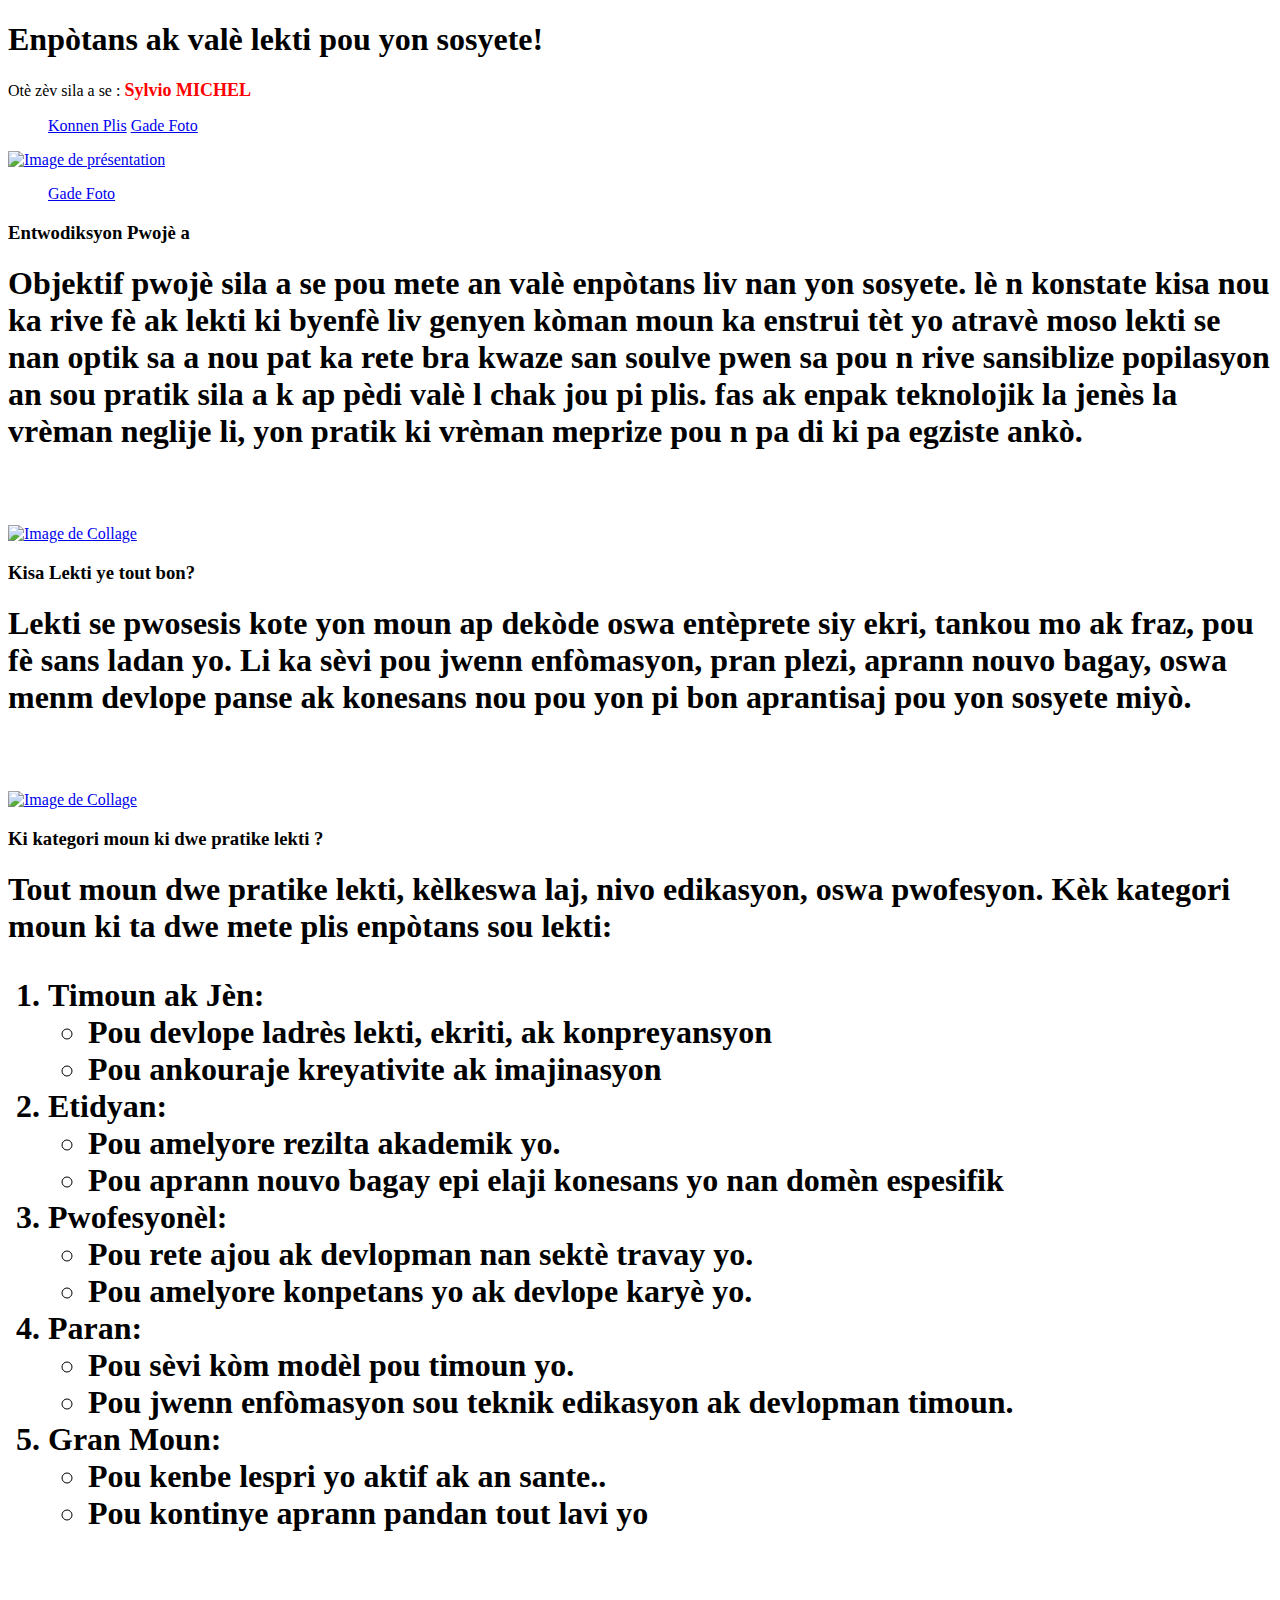
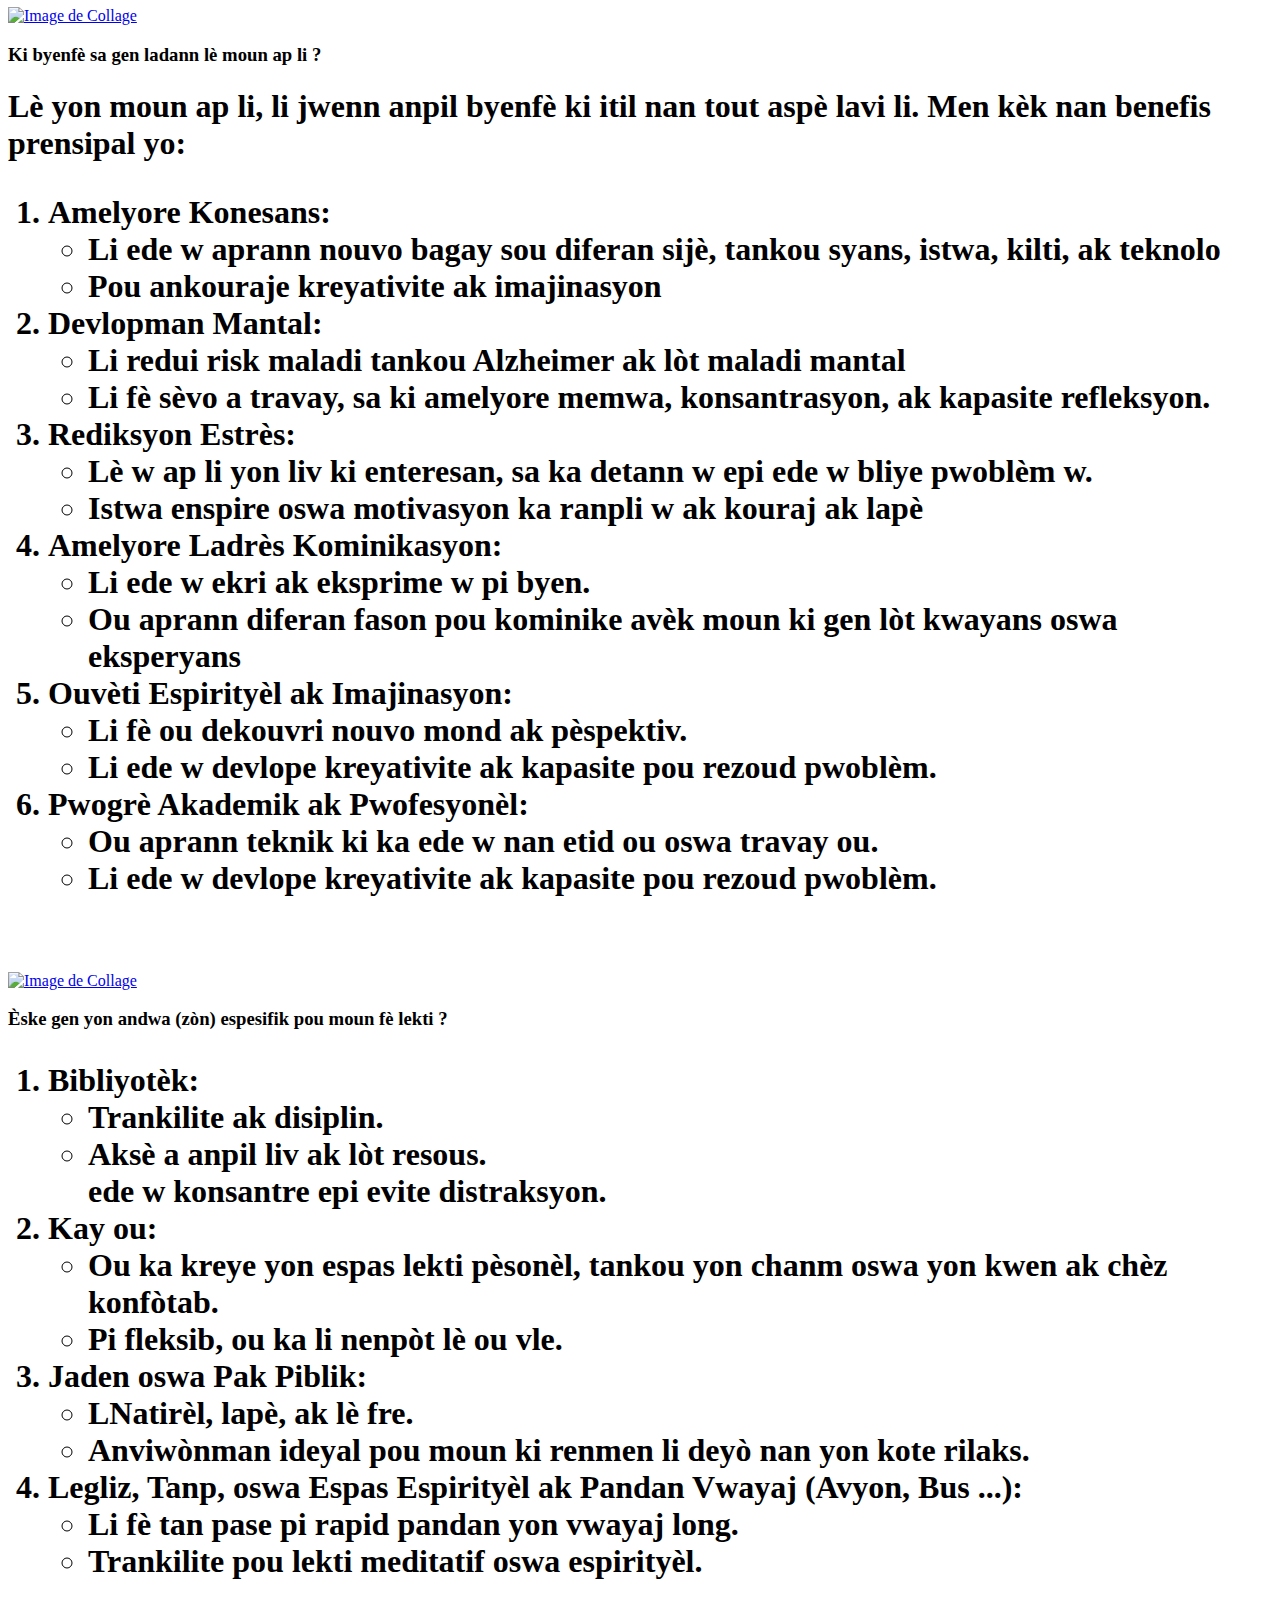
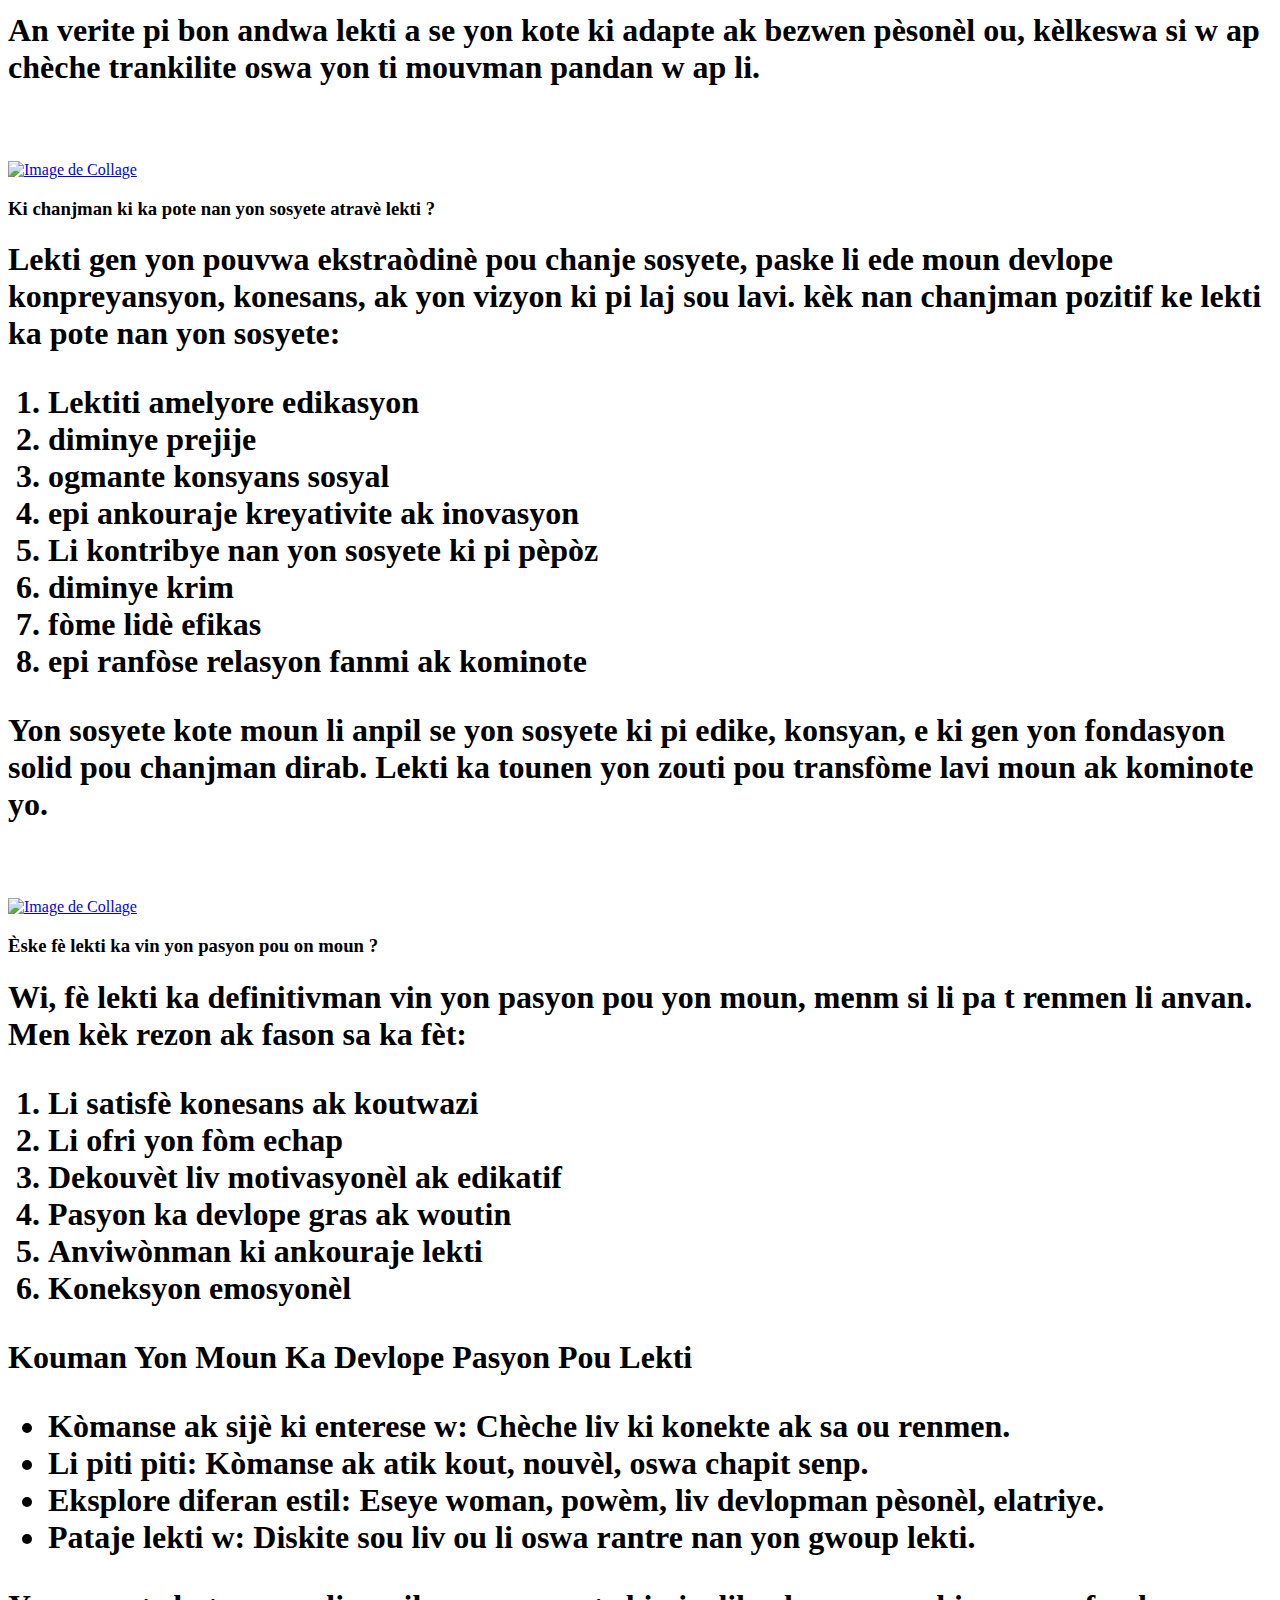
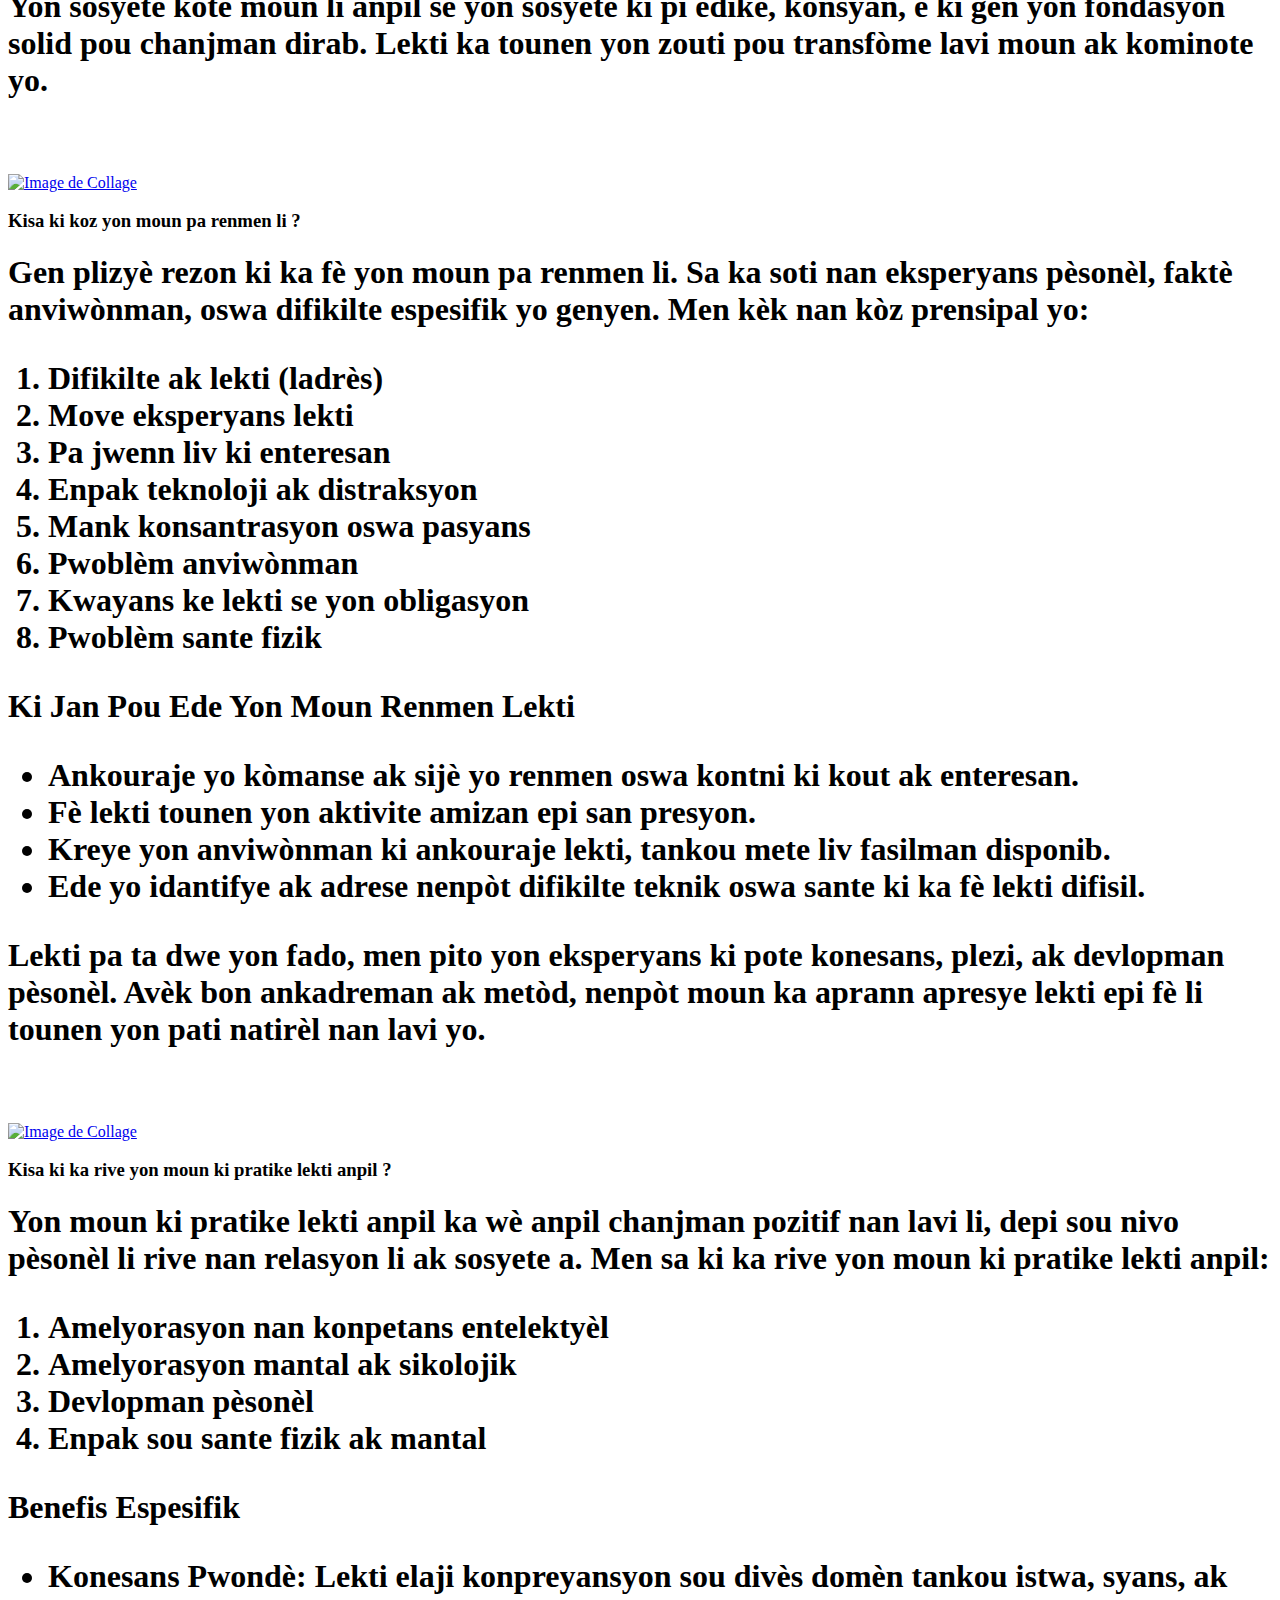
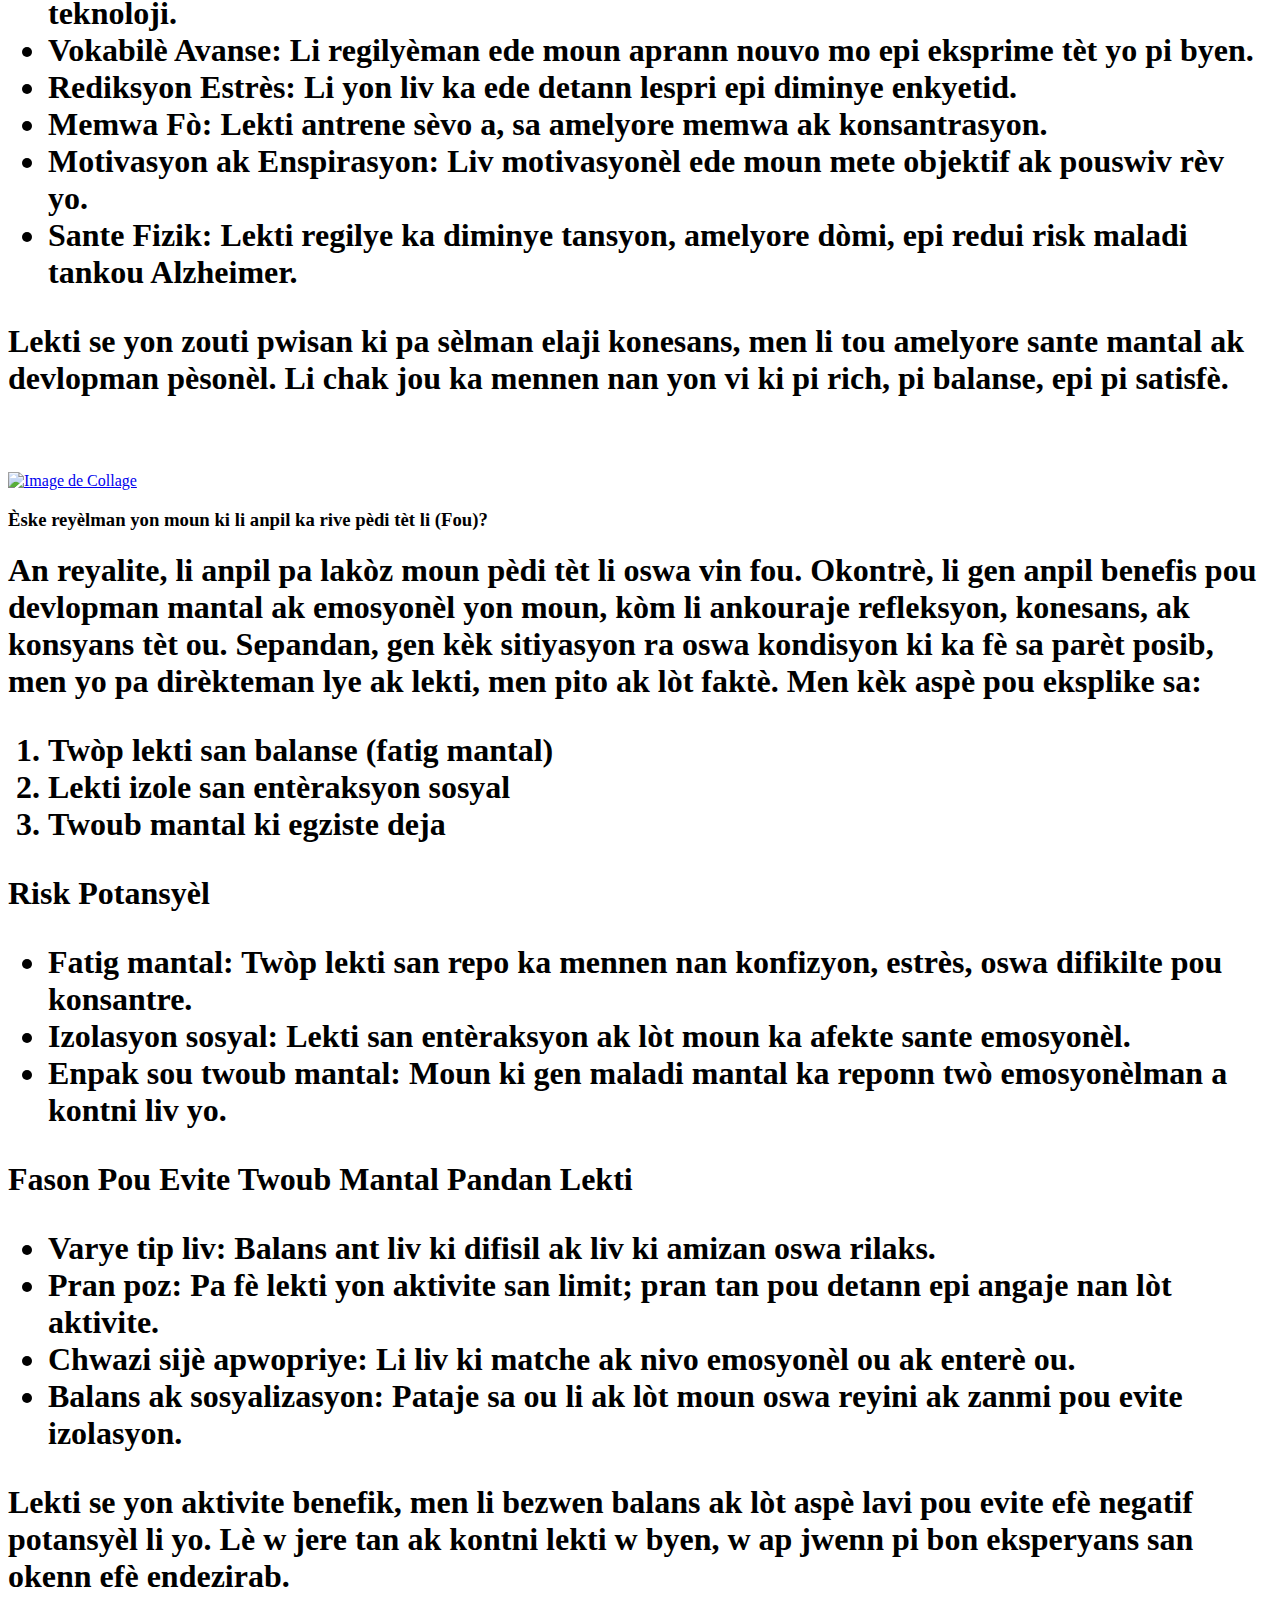
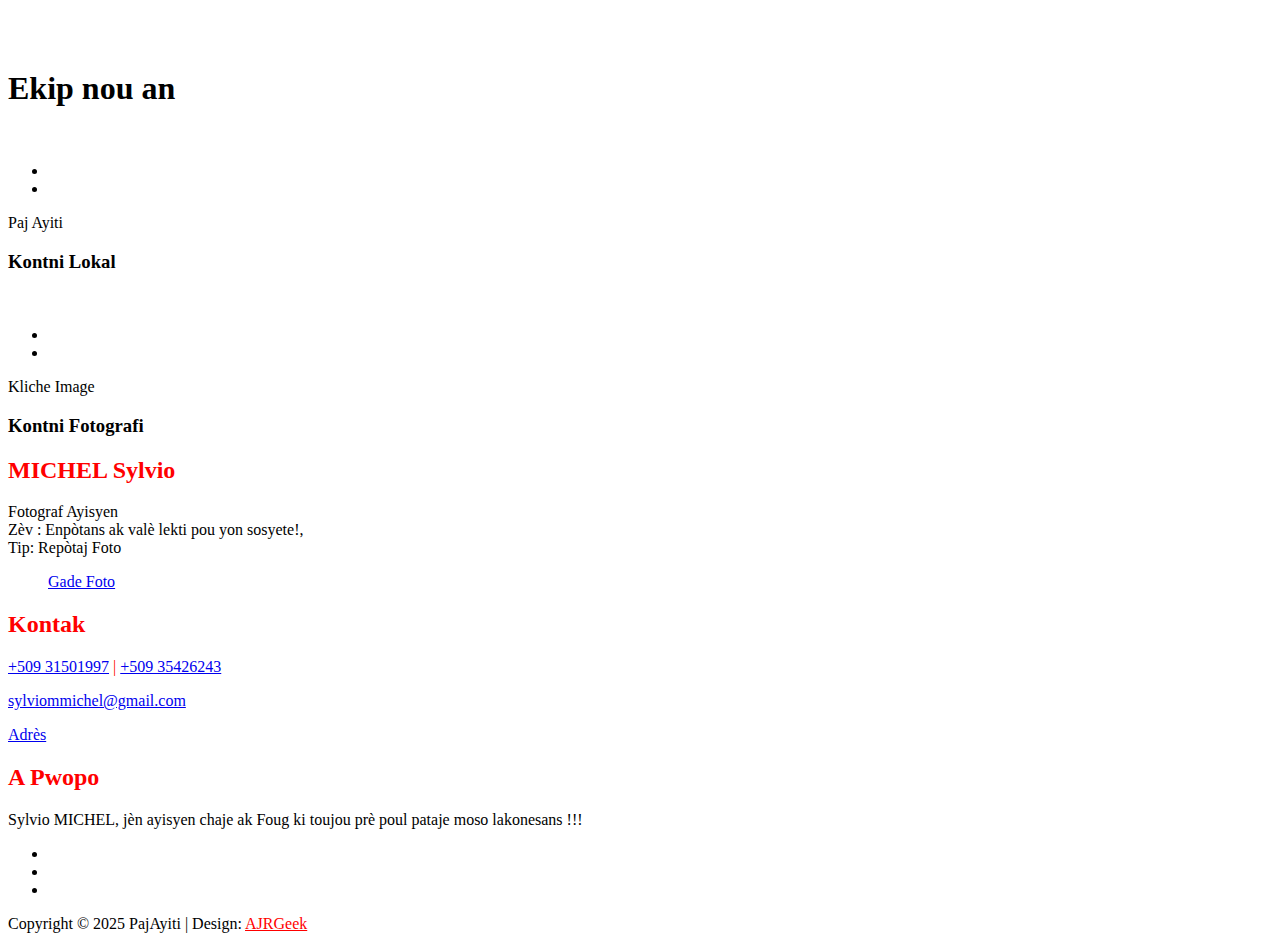
==== index.html @ 96a65e85 "Add files via upload" ====
<!DOCTYPE html>
<html lang="en">
<head>

<title>Lekti</title>


<meta charset="UTF-8">
<meta http-equiv="X-UA-Compatible" content="IE=Edge">
<meta name="description" content="">
<meta name="keywords" content="">
<meta name="author" content="">
<meta name="viewport" content="width=device-width, initial-scale=1, maximum-scale=1">

<link rel="stylesheet" href="css/bootstrap.min.css">
<link rel="stylesheet" href="css/font-awesome.min.css">
<link rel="stylesheet" href="css/magnific-popup.css">

<link rel="stylesheet" href="css/owl.theme.css">
<link rel="stylesheet" href="css/owl.carousel.css">

<!-- MAIN CSS -->
<link rel="stylesheet" href="css/tooplate-style.css">

</head>
<body>

<!-- PRE LOADER -->
<div class="preloader">
     <div class="spinner">
          <span class="sk-inner-circle"></span>
     </div>
</div>



<!-- HOME -->
<section id="home" class="parallax-section" style="background-image: url('images/Titre.jpeg');background-size: center; background-position: center;background-repeat: no-repeat; ">
     <div class="overlay"></div>
     <div class="container">
          <div class="row">

               <div class="col-md-8 col-sm-12">
                    <div class="home-text">
                         <h1>Enpòtans ak valè lekti pou yon sosyete!</h1>
                         <p>Otè zèv sila a se : <span style="color: red; font-weight: bold; font-size: large;">Sylvio MICHEL</span></p>
                         <ul class="section-btn">
                              <a href="#about" class="smoothScroll"><span data-hover="Konnen Plis">Konnen Plis</span></a>
                              <a href="pages/gallery/index.html" class="smoothScroll"><span data-hover="Gade Foto">Gade Foto</span></a>
                         </ul>
                    </div>
               </div>

          </div>
     </div>
</section>


<!-- ABOUT -->
<section id="about" class="parallax-section">
     <div class="container">
          <div class="row align-items-center">
               <!-- Colonne pour l'image -->
               <div class="col-md-6 col-sm-12">
                    <div class="about-image">
                         <a href="images/Presentation.jpeg">
                         <img src="images/Presentation.jpeg" alt="Image de présentation" class="img-fluid">
                         </a>
                         <ul class="section-btn">
                              <a href="pages/gallery/index.html" class="smoothScroll"><span data-hover="Gade Foto">Gade Foto</span></a>
                         </ul>
                    </div>
               </div>
               <!-- Colonne pour le texte -->
               <div class="col-md-6 col-sm-12">
                    <div class="about-info">
                         <h3>Entwodiksyon Pwojè a</h3>
                         <h1>
                              Objektif pwojè sila a se pou mete an valè enpòtans liv nan yon sosyete. lè n konstate kisa nou ka rive fè ak lekti ki byenfè liv genyen kòman moun ka enstrui tèt yo atravè moso lekti se nan optik sa a nou pat ka rete bra kwaze san soulve pwen sa pou n rive sansiblize popilasyon an sou pratik sila a k ap pèdi valè l chak jou pi plis. fas ak enpak teknolojik la jenès la vrèman neglije li, yon pratik ki vrèman meprize pou n pa di ki pa egziste ankò.
                         </h1>
                    </div>
               </div>
          </div>
     </div>
     <p style="margin: 75px;"></p><p></p>

     <div class="container">
          <div class="row align-items-center">
               <!-- Colonne pour l'image -->
               <div class="col-md-6 col-sm-12">
                    <div class="about-image" id="implus">
                         <a href="images/Titre.jpeg">
                         <img src="images/Titre.jpeg" alt="Image de Collage" class="img-fluid">
                         </a>
                    </div>
               </div>
               <!-- Colonne pour le texte -->
               <div class="col-md-6 col-sm-12">
                    <div class="about-info">
                         <h3>Kisa Lekti ye tout bon?</h3>
                         <h1>
                              Lekti se pwosesis kote yon moun ap dekòde oswa entèprete siy ekri, tankou mo ak fraz, pou fè sans ladan yo. Li ka sèvi pou jwenn enfòmasyon, pran plezi, aprann nouvo bagay, oswa menm devlope panse ak konesans nou pou yon pi bon aprantisaj pou yon sosyete miyò.
                         </h1>
                    </div>
               </div>
                 
          </div>
     </div>
     <p style="margin: 75px;"></p><p></p>

     <div class="container">
          <div class="row">
               <!-- Colonne pour l'image -->
               <div class="col-md-6 col-sm-12">
                    <div class="Collage" id="implus">
                         <a href="images/Collage1.jpeg">
                              <img src="images/Collage1.jpeg" alt="Image de Collage" class="img-fluid">
                              </a>
                    </div>
               </div> 
               <!-- Colonne pour le texte -->
               <div class="col-md-6 col-sm-12">
                    <div class="about-info">
                         <h3>Ki kategori moun ki dwe pratike lekti ? </h3>
                         <h1>
                              Tout moun dwe pratike lekti, kèlkeswa laj, nivo edikasyon, oswa pwofesyon. Kèk kategori moun ki ta dwe mete plis enpòtans sou lekti:
	                         <ol>
                                   <li>
                                        Timoun ak Jèn:
                                        <ul>
                                             <li>Pou devlope ladrès lekti, ekriti, ak konpreyansyon</li>
                                             <li>Pou ankouraje kreyativite ak imajinasyon</li>   
                                        </ul>
                                   </li>

                                   <li>
                                        Etidyan:
                                        <ul>
                                             <li>Pou amelyore rezilta akademik yo.</li>
                                             <li>Pou aprann nouvo bagay epi elaji konesans yo nan domèn espesifik</li>   
                                        </ul>
                                   </li>
                                   
                                   <li>
                                        Pwofesyonèl:
                                        <ul>
                                             <li>Pou rete ajou ak devlopman nan sektè travay yo.</li>
                                             <li>Pou amelyore konpetans yo ak devlope karyè yo.</li>   
                                        </ul>
                                   </li>
                                   
                                   <li>
                                        Paran:
                                        <ul>
                                             <li>Pou sèvi kòm modèl pou timoun yo.</li>
                                             <li>Pou jwenn enfòmasyon sou teknik edikasyon ak devlopman timoun.</li>   
                                        </ul>
                                   </li>

                                   <li>
                                        Gran Moun:
                                        <ul>
                                             <li>Pou kenbe lespri yo aktif ak an sante..</li>
                                             <li>Pou kontinye aprann pandan tout lavi yo</li>   
                                        </ul>
                                   </li>

                              </ol>
                         </h1>
                    </div>
               </div>
                
          </div>
     </div>
     <p style="margin: 75px;"></p><p></p>

     <div class="container">
          <div class="row align-items-center">
               <!-- Colonne pour l'image -->
               <div class="col-md-6 col-sm-12">
                    <div class="about-image" id="implus">
                         <a href="images/Collage2.png">
                              <img src="images/Collage2.png" alt="Image de Collage" class="img-fluid">
                              </a>
                    </div>
               </div>
               <!-- Colonne pour le texte -->
               <div class="col-md-6 col-sm-12">
                    <div class="about-info">
                         <h3>Ki byenfè sa gen ladann lè moun ap li ? </h3>
                         <h1>
                              Lè yon moun ap li, li jwenn anpil byenfè ki itil nan tout aspè lavi li. Men kèk nan benefis prensipal yo:<ol>
                                   <li>
                                        Amelyore Konesans:
                                        <ul>
                                             <li>Li ede w aprann nouvo bagay sou diferan sijè, tankou syans, istwa, kilti, ak teknolo</li>
                                             <li>Pou ankouraje kreyativite ak imajinasyon</li>   
                                        </ul>
                                   </li>

                                   <li>
                                        Devlopman Mantal:
                                        <ul>
                                             <li>Li redui risk maladi tankou Alzheimer ak lòt maladi mantal</li>
                                             <li>Li fè sèvo a travay, sa ki amelyore memwa, konsantrasyon, ak kapasite refleksyon.</li>   
                                        </ul>
                                   </li>
                                   
                                   <li>
                                        Rediksyon Estrès:
                                        <ul>
                                             <li>Lè w ap li yon liv ki enteresan, sa ka detann w epi ede w bliye pwoblèm w.</li>
                                             <li>Istwa enspire oswa motivasyon ka ranpli w ak kouraj ak lapè</li>   
                                        </ul>
                                   </li>
                                   
                                   <li>
                                        Amelyore Ladrès Kominikasyon:
                                        <ul>
                                             <li>Li ede w ekri ak eksprime w pi byen.</li>
                                             <li>Ou aprann diferan fason pou kominike avèk moun ki gen lòt kwayans oswa eksperyans</li>   
                                        </ul>
                                   </li>

                                   <li>
                                        Ouvèti Espirityèl ak Imajinasyon:
                                        <ul>
                                             <li>Li fè ou dekouvri nouvo mond ak pèspektiv.</li>
                                             <li>Li ede w devlope kreyativite ak kapasite pou rezoud pwoblèm.</li>   
                                        </ul>
                                   </li>

                                   <li>
                                        Pwogrè Akademik ak Pwofesyonèl:
                                        <ul>
                                             <li>Ou aprann teknik ki ka ede w nan etid ou oswa travay ou.</li>
                                             <li>Li ede w devlope kreyativite ak kapasite pou rezoud pwoblèm.</li>   
                                        </ul>
                                   </li>

                              </ol>
                         </h1>
                    </div>
               </div>
                 
          </div>
     </div>
     <p style="margin: 75px;"></p><p></p>

     <div class="container">
          <div class="row align-items-center">
               <!-- Colonne pour l'image -->
               <div class="col-md-6 col-sm-12">
                    <div class="about-image" id="implus">
                         <a href="images/endroit.jpeg">
                              <img src="images/endroit.jpeg" alt="Image de Collage" class="img-fluid">
                              </a>
                    </div>
               </div>
               <!-- Colonne pour le texte -->
               <div class="col-md-6 col-sm-12">
                    <div class="about-info">
                         <h3>Èske gen yon andwa (zòn) espesifik pou moun fè lekti ?</h3>
                         <h1>
                              <ol>
                                   <li>
                                        Bibliyotèk:
                                        <ul>
                                             <li>Trankilite ak disiplin.</li>
                                             <li>Aksè a anpil liv ak lòt resous.</li> 
                                             <liS>ede w konsantre epi evite distraksyon.</li>  
                                        </ul>
                                   </li>

                                   <li>
                                        Kay ou:
                                        <ul>
                                             <li> Ou ka kreye yon espas lekti pèsonèl, tankou yon chanm oswa yon kwen ak chèz konfòtab.</li>
                                             <li>Pi fleksib, ou ka li nenpòt lè ou vle.</li>   
                                        </ul>
                                   </li>
                                   
                                   <li>
                                        Jaden oswa Pak Piblik:
                                        <ul>
                                             <li>LNatirèl, lapè, ak lè fre.</li>
                                             <li>Anviwònman ideyal pou moun ki renmen li deyò nan yon kote rilaks.</li>   
                                        </ul>
                                   </li>
                                   <li>
                                        Legliz, Tanp, oswa Espas Espirityèl ak Pandan Vwayaj (Avyon, Bus ...):
                                        <ul>
                                             <li>Li fè tan pase pi rapid pandan yon vwayaj long.</li>
                                             <li>Trankilite pou lekti meditatif oswa espirityèl.</li>   
                                        </ul>
                                   </li>

                              </ol>
                              An verite pi bon andwa lekti a se yon kote ki adapte ak bezwen pèsonèl ou, kèlkeswa si w ap chèche trankilite oswa yon ti mouvman pandan w ap li.
                         </h1>
                    </div>
               </div>
                 
          </div>
     </div>
     <p style="margin: 75px;"></p><p></p>
     <div class="container">
          <div class="row align-items-center">
               <!-- Colonne pour l'image -->
               <div class="col-md-6 col-sm-12">
                    <div class="about-image" id="implus">
                         <a href="images/Collage3.jpeg">
                              <img src="images/Collage3.jpeg" alt="Image de Collage" class="img-fluid">
                         </a>
                    </div>
               </div>
               <!-- Colonne pour le texte -->
               <div class="col-md-6 col-sm-12">
                    <div class="about-info">
                         <h3>Ki chanjman ki ka pote nan yon sosyete atravè lekti ?</h3>
                         <h1>
                              Lekti gen yon pouvwa ekstraòdinè pou chanje sosyete, paske li ede moun devlope konpreyansyon, konesans, ak yon vizyon ki pi laj sou lavi. kèk nan chanjman pozitif ke lekti ka pote nan yon sosyete:
                              <ol>
                                   <li>Lektiti amelyore edikasyon</li>
                                   <li>diminye prejije</li>
                                   <li>ogmante konsyans sosyal</li>
                                   <li>epi ankouraje kreyativite ak inovasyon</li>
                                   <li>Li kontribye nan yon sosyete ki pi pèpòz</li>
                                   <li>diminye krim</li>
                                   <li>fòme lidè efikas</li>
                                   <li> epi ranfòse relasyon fanmi ak kominote</li>
                              </ol>
                              Yon sosyete kote moun li anpil se yon sosyete ki pi edike, konsyan, e ki gen yon fondasyon solid pou chanjman dirab. Lekti ka tounen yon zouti pou transfòme lavi moun ak kominote yo.
                         </h1>
                    </div>
               </div>
                 
          </div>
     </div>
     <p style="margin: 75px;"></p><p></p>

     <div class="container">
          <div class="row align-items-center">
               <!-- Colonne pour l'image -->
               <div class="col-md-6 col-sm-12">
                    <div class="about-image" id="implus">
                         <a href="images/Collage5.jpeg">
                              <img src="images/Collage5.jpeg" alt="Image de Collage" class="img-fluid">
                         </a>
                    </div>
               </div>
               <!-- Colonne pour le texte -->
               <div class="col-md-6 col-sm-12">
                    <div class="about-info">
                         <h3>Èske fè lekti ka vin yon pasyon pou on moun ?  </h3>
                         <h1>
                              Wi, fè lekti ka definitivman vin yon pasyon pou yon moun, menm si li pa t renmen li anvan. Men kèk rezon ak fason sa ka fèt:
                              <ol>
                                  <li>Li satisfè konesans ak koutwazi</li>
                                  <li>Li ofri yon fòm echap</li>
                                  <li>Dekouvèt liv motivasyonèl ak edikatif</li>
                                  <li>Pasyon ka devlope gras ak woutin</li>
                                  <li>Anviwònman ki ankouraje lekti</li>
                                  <li>Koneksyon emosyonèl</li>
                              </ol>
                              Kouman Yon Moun Ka Devlope Pasyon Pou Lekti
                              <ul>
                                  <li>Kòmanse ak sijè ki enterese w: Chèche liv ki konekte ak sa ou renmen.</li>
                                  <li>Li piti piti: Kòmanse ak atik kout, nouvèl, oswa chapit senp.</li>
                                  <li>Eksplore diferan estil: Eseye woman, powèm, liv devlopman pèsonèl, elatriye.</li>
                                  <li>Pataje lekti w: Diskite sou liv ou li oswa rantre nan yon gwoup lekti.</li>
                              </ul>
                              
                                  Yon sosyete kote moun li anpil se yon sosyete ki pi edike, konsyan, e ki gen yon fondasyon solid pou chanjman dirab. 
                                  Lekti ka tounen yon zouti pou transfòme lavi moun ak kominote yo.
                              
                              </h1>
                    </div>
               </div>
                 
          </div>
     </div>
     <p style="margin: 75px;"></p><p></p>

     <div class="container">
          <div class="row align-items-center">
               <!-- Colonne pour l'image -->
               <div class="col-md-6 col-sm-12">
                    <div class="about-image" id="implus">
                         <a href="images/Collage6.jpeg">
                              <img src="images/Collage6.jpeg" alt="Image de Collage" class="img-fluid">
                         </a>
                    </div>
               </div>
               <!-- Colonne pour le texte -->
               <div class="col-md-6 col-sm-12">
                    <div class="about-info">
                         <h3>Kisa ki koz yon moun pa renmen li ? </h3>
                         <h1>
                              Gen plizyè rezon ki ka fè yon moun pa renmen li. Sa ka soti nan eksperyans pèsonèl, faktè anviwònman, oswa difikilte espesifik yo genyen. Men kèk nan kòz prensipal yo:
                              <ol>
                                   <li>Difikilte ak lekti (ladrès)</li>
                                   <li>Move eksperyans lekti</li>
                                   <li>Pa jwenn liv ki enteresan</li>
                                   <li>Enpak teknoloji ak distraksyon</li>
                                   <li>Mank konsantrasyon oswa pasyans</li>
                                   <li>Pwoblèm anviwònman</li>
                                   <li>Kwayans ke lekti se yon obligasyon</li>
                                   <li>Pwoblèm sante fizik</li>
                              </ol>
                              Ki Jan Pou Ede Yon Moun Renmen Lekti
                              <ul>
                                   <li>Ankouraje yo kòmanse ak sijè yo renmen oswa kontni ki kout ak enteresan.</li>
                                   <li>Fè lekti tounen yon aktivite amizan epi san presyon.</li>
                                   <li>Kreye yon anviwònman ki ankouraje lekti, tankou mete liv fasilman disponib.</li>
                                   <li>Ede yo idantifye ak adrese nenpòt difikilte teknik oswa sante ki ka fè lekti difisil.</li>
                              </ul>
                              
                              Lekti pa ta dwe yon fado, men pito yon eksperyans ki pote konesans, plezi, ak devlopman pèsonèl. 
                              Avèk bon ankadreman ak metòd, nenpòt moun ka aprann apresye lekti epi fè li tounen yon pati natirèl nan lavi yo.
                              

                         </h1>
                    </div>
               </div>
                 
          </div>
     </div>
     <p style="margin: 75px;"></p><p></p>

     <div class="container">
          <div class="row align-items-center">
               <!-- Colonne pour l'image -->
               <div class="col-md-6 col-sm-12">
                    <div class="about-image" id="implus">
                         <a href="images/Collage7.jpeg">
                              <img src="images/Collage7.jpeg" alt="Image de Collage" class="img-fluid">
                         </a>
                    </div>
               </div>
               <!-- Colonne pour le texte -->
               <div class="col-md-6 col-sm-12">
                    <div class="about-info">
                         <h3>Kisa ki ka rive yon moun ki pratike lekti anpil ? </h3>
                         <h1>
                              Yon moun ki pratike lekti anpil ka wè anpil chanjman pozitif nan lavi li, depi sou nivo pèsonèl li rive nan relasyon li ak sosyete a. Men sa ki ka rive yon moun ki pratike lekti anpil:
                         <ol>
                              <li>Amelyorasyon nan konpetans entelektyèl</li>
                              <li>Amelyorasyon mantal ak sikolojik</li>
                              <li>Devlopman pèsonèl</li>
                              <li>Enpak sou sante fizik ak mantal</li>
                         </ol>
                         Benefis Espesifik
                         <ul>
                              <li><strong>Konesans Pwondè:</strong> Lekti elaji konpreyansyon sou divès domèn tankou istwa, syans, ak teknoloji.</li>
                              <li><strong>Vokabilè Avanse:</strong> Li regilyèman ede moun aprann nouvo mo epi eksprime tèt yo pi byen.</li>
                              <li><strong>Rediksyon Estrès:</strong> Li yon liv ka ede detann lespri epi diminye enkyetid.</li>
                              <li><strong>Memwa Fò:</strong> Lekti antrene sèvo a, sa amelyore memwa ak konsantrasyon.</li>
                              <li><strong>Motivasyon ak Enspirasyon:</strong> Liv motivasyonèl ede moun mete objektif ak pouswiv rèv yo.</li>
                              <li><strong>Sante Fizik:</strong> Lekti regilye ka diminye tansyon, amelyore dòmi, epi redui risk maladi tankou Alzheimer.</li>
                         </ul>
     
                         Lekti se yon zouti pwisan ki pa sèlman elaji konesans, men li tou amelyore sante mantal ak devlopman pèsonèl. 
                         Li chak jou ka mennen nan yon vi ki pi rich, pi balanse, epi pi satisfè.

                         </h1>
                    </div>
               </div>
                 
          </div>
     </div>
     <p style="margin: 75px;"></p><p></p>

     <div class="container">
          <div class="row align-items-center">
               <!-- Colonne pour l'image -->
               <div class="col-md-6 col-sm-12">
                    <div class="about-image" id="implus">
                         <a href="images/Collage8.jpeg">
                              <img src="images/Collage8.jpeg" alt="Image de Collage" class="img-fluid">
                         </a>
                    </div>
               </div>
               <!-- Colonne pour le texte -->
               <div class="col-md-6 col-sm-12">
                    <div class="about-info">
                         <h3>Èske reyèlman yon moun ki li anpil ka rive pèdi tèt li (Fou)? </h3>
                         <h1>
                              An reyalite, li anpil pa lakòz moun pèdi tèt li oswa vin fou. Okontrè, li gen anpil benefis pou devlopman mantal ak emosyonèl yon moun, kòm li ankouraje refleksyon, konesans, ak konsyans tèt ou. Sepandan, gen kèk sitiyasyon ra oswa kondisyon ki ka fè sa parèt posib, men yo pa dirèkteman lye ak lekti, men pito ak lòt faktè. Men kèk aspè pou eksplike sa: 
                         <ol>
                              <li>Twòp lekti san balanse (fatig mantal)</li>
                              <li>Lekti izole san entèraksyon sosyal</li>
                              <li>Twoub mantal ki egziste deja</li>
                         </ol>
                         Risk Potansyèl
                         <ul>
                              <li><strong>Fatig mantal:</strong> Twòp lekti san repo ka mennen nan konfizyon, estrès, oswa difikilte pou konsantre.</li>
                              <li><strong>Izolasyon sosyal:</strong> Lekti san entèraksyon ak lòt moun ka afekte sante emosyonèl.</li>
                              <li><strong>Enpak sou twoub mantal:</strong> Moun ki gen maladi mantal ka reponn twò emosyonèlman a kontni liv yo.</li>
                         </ul>
                         Fason Pou Evite Twoub Mantal Pandan Lekti
                         <ul>
                              <li><strong>Varye tip liv:</strong> Balans ant liv ki difisil ak liv ki amizan oswa rilaks.</li>
                              <li><strong>Pran poz:</strong> Pa fè lekti yon aktivite san limit; pran tan pou detann epi angaje nan lòt aktivite.</li>
                              <li><strong>Chwazi sijè apwopriye:</strong> Li liv ki matche ak nivo emosyonèl ou ak enterè ou.</li>
                              <li><strong>Balans ak sosyalizasyon:</strong> Pataje sa ou li ak lòt moun oswa reyini ak zanmi pou evite izolasyon.</li>
                         </ul>
                         Lekti se yon aktivite benefik, men li bezwen balans ak lòt aspè lavi pou evite efè negatif potansyèl li yo. 
                         Lè w jere tan ak kontni lekti w byen, w ap jwenn pi bon eksperyans san okenn efè endezirab.
                         </h1>
                    </div>
               </div>
                 
          </div>
     </div>
     <p style="margin: 75px;"></p><p></p>
</section>


<!-- TEAM -->
<section id="team" class="parallax-section">
     <div class="container">
          <div class="row">

               <div class="col-md-offset-2 col-md-8 col-sm-12">
                    <!-- SECTION TITLE -->
                    <div class="section-title">
                         <h1>Ekip nou an</h1>
                    </div>
               </div>

               <div class="clearfix"></div>

               <div id="owl-team" class="owl-carousel">
                    <div class="col-md-4 col-sm-4 item">
                         <div class="team-item">
                              <img src="images/PajAyiti.jpg" class="img-responsive" alt="">
                              <div class="team-overlay">
                                   <ul class="social-icon">
                                        <li><a href="https://www.tiktok.com/@pajayiti22?_t=ZM-8tVSvawYc0T&_r=1" class="fa fa-instagram"></a></li>
                                        <li><a href="https://www.facebook.com/share/15m3e5e6uq/" class="fa fa-facebook"></a></li>
                                   </ul>
                              </div>
                         </div>
                         <p>Paj Ayiti</p>
                         <h3>Kontni Lokal</h3>
                    </div>

                    <div class="col-md-4 col-sm-4 item">
                         <div class="team-item">
                              <img src="images/Kliche.jpg" class="img-responsive" alt="">
                              <div class="team-overlay">
                                   <ul class="social-icon">
                                        <li><a href="#" class="fa fa-instagram"></a></li>
                                        <li><a href="#" class="fa fa-facebook"></a></li>
                                   </ul>
                              </div>
                         </div>
                         <p>Kliche Image</p>
                         <h3>Kontni Fotografi</h3>
                    </div>
               </div>

          </div>
     </div>
</section>


<!-- FOOTER -->
<footer>
     <div class="container">
          <div class="row">

               <div class="col-md-5 col-sm-6">
                    <h2 style="color: red;">MICHEL Sylvio</h2>
                    <p>Fotograf Ayisyen<br> Zèv : Enpòtans ak valè lekti pou yon sosyete!,<br> Tip: Repòtaj Foto</p>    
                    
                    <ul class="section-btn">
                         <a href="pages/gallery/index.html" class="smoothScroll"><span data-hover="Gade Foto">Gade Foto</span></a>
                    </ul>
               </div>

               <div class="col-md-4 col-sm-6">
                    <div id="foot" class="footer-info" style="color: red;">
                    	<h2>Kontak</h2>
                         <p><a href="tel:+50931501997">+509 31501997</a> | <a href="tel:+50935426243">+509 35426243</a></p>
                         <p><a href="mailto:info@company.com">sylviommichel@gmail.com</a></p>
                         <p><a href="#foot">Adrès</a></p>
                    </div>
               </div>

               <div class="col-md-3 col-sm-12">
               		
                    <h2 style="color: red;">A Pwopo</h2>
                    <p>Sylvio MICHEL, jèn ayisyen chaje ak Foug ki toujou prè poul pataje moso lakonesans !!!</p>
                    <ul class="social-icon">
                         <li><a href="https://www.facebook.com/share/18vQiLUYBe/" class="fa fa-facebook" style="color: red;"></a></li>
                         <li><a href="https://www.instagram.com/photographe_pro_kliche?igsh=MW1hMnV1bmhmbXF4eQ==" class="fa fa-instagram" style="color: red;"></a></li>
                         <li><a href="https://wa.me/+50931501997" class="fa fa-whatsapp" style="color: red;"></a></li>
                    </ul>
               </div>

               <div class="clearfix"></div>

               <div class="col-md-12 col-sm-12">
                    <div class="copyright-text">
                         <p>Copyright © 2025 PajAyiti 
                         
                         | Design: <a href="https://www.facebook.com/share/1BN5aF5sv9/" style="color: red;">AJRGeek</a></p>
                    </div>
               </div>
               
          </div>
     </div>
</footer>

<!-- SCRIPTS -->
<script src="js/jquery.js"></script>
<script src="js/bootstrap.min.js"></script>
<script src="js/jquery.parallax.js"></script>
<script src="js/owl.carousel.min.js"></script>
<script src="js/jquery.magnific-popup.min.js"></script>
<script src="js/magnific-popup-options.js"></script>
<script src="js/modernizr.custom.js"></script>
<script src="js/smoothscroll.js"></script>
<script src="js/custom.js"></script>

</body>
</html>
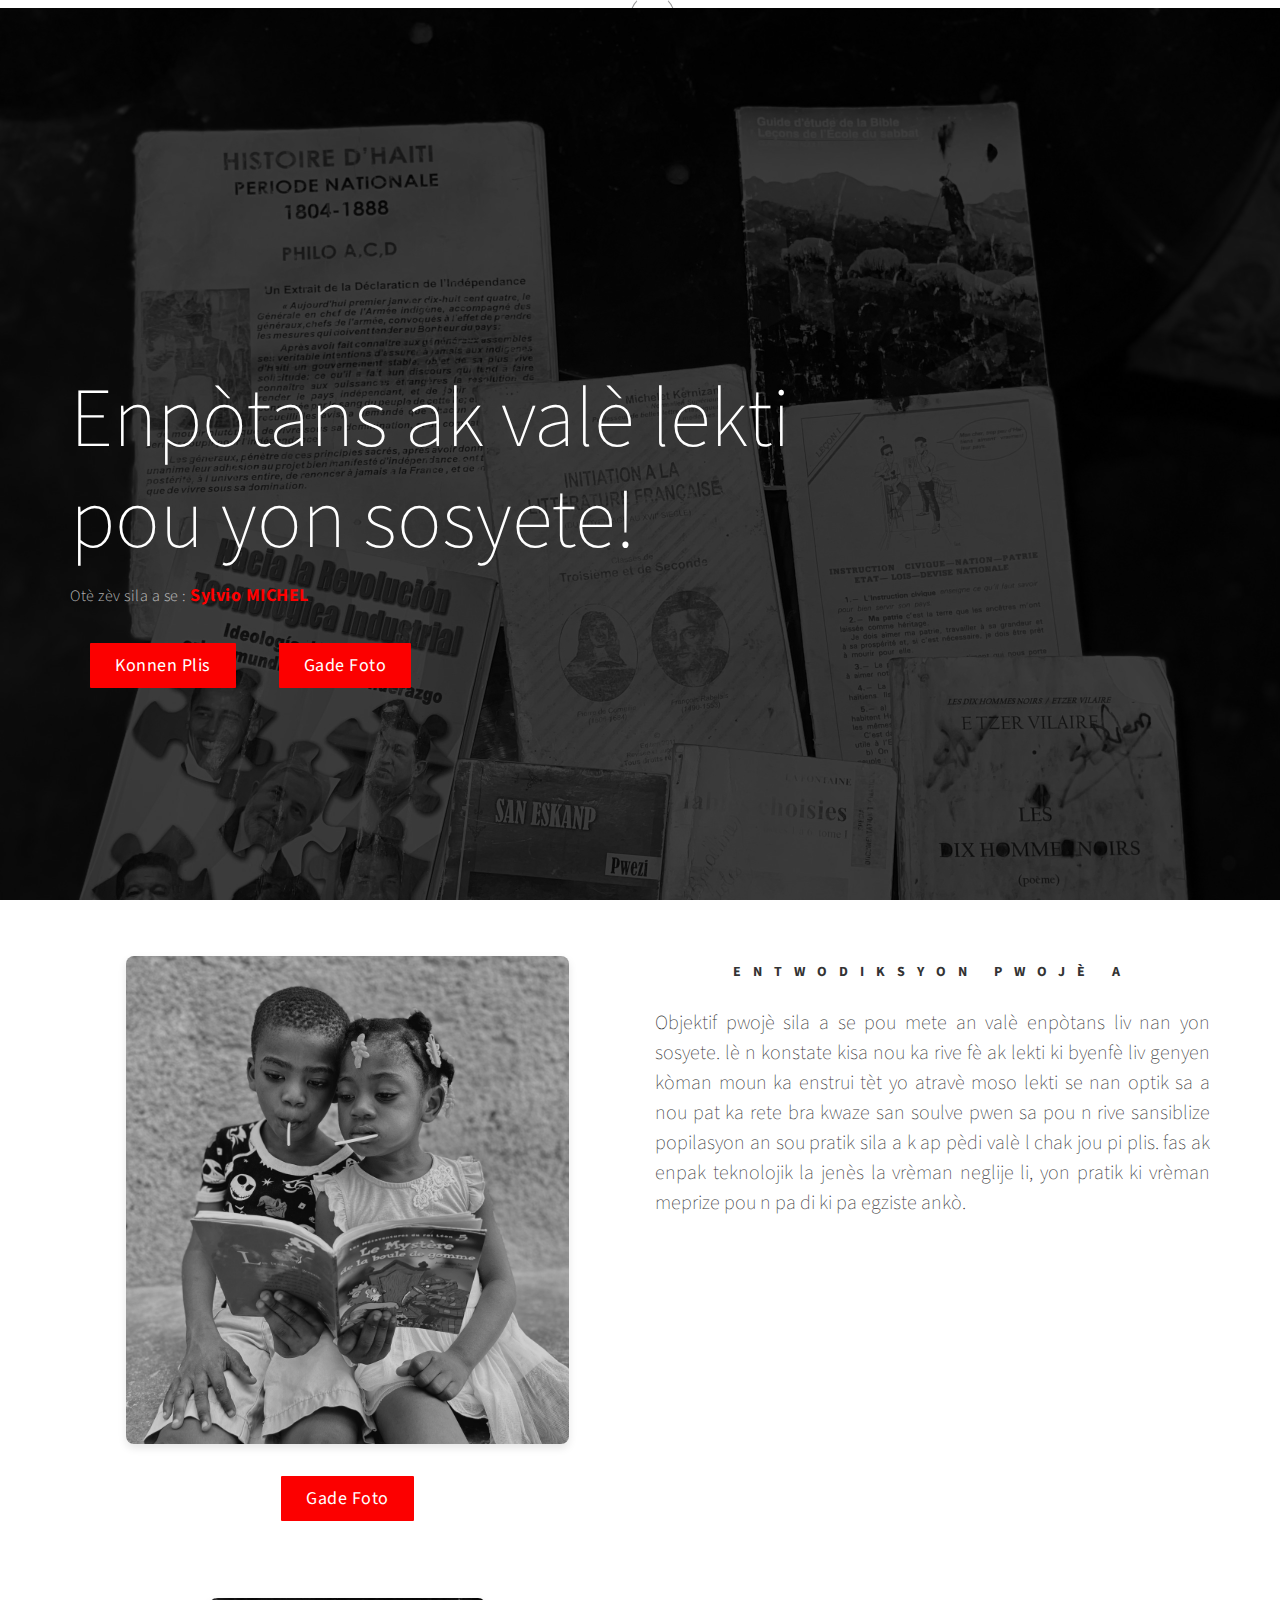
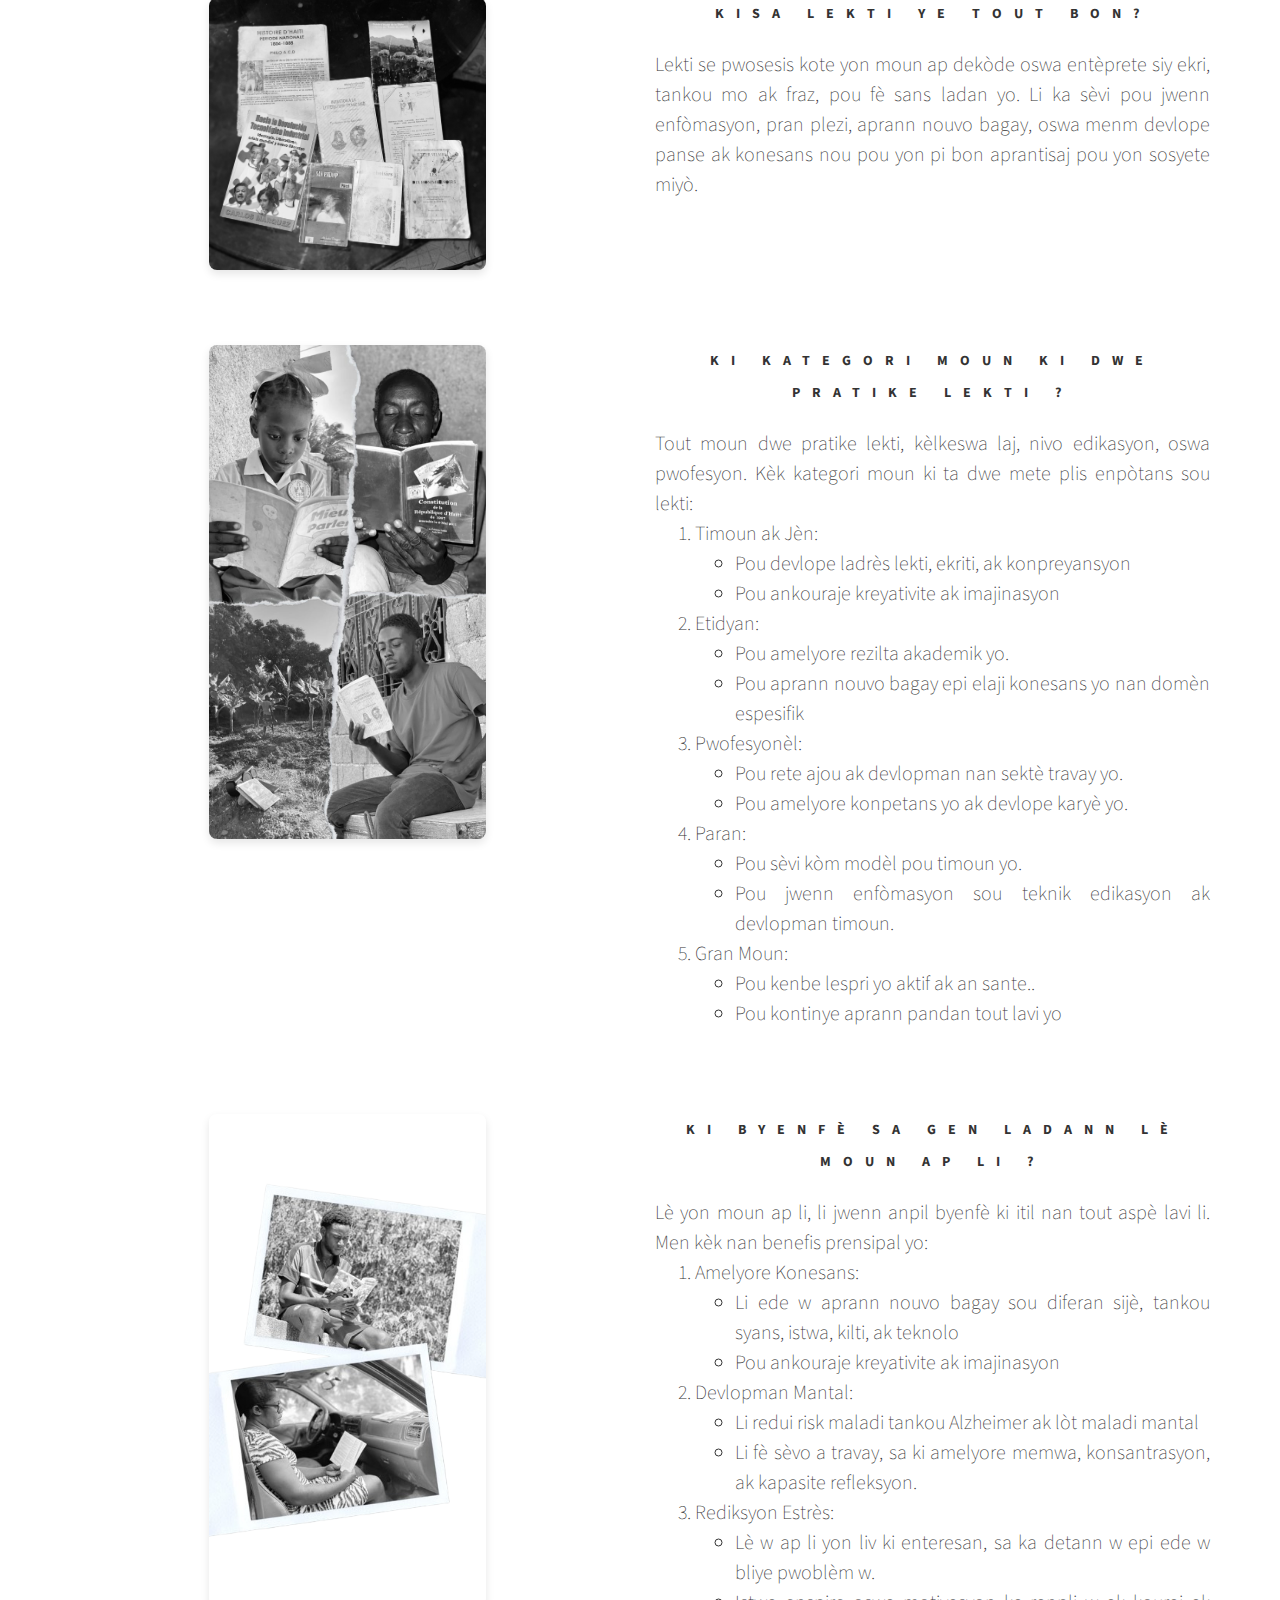
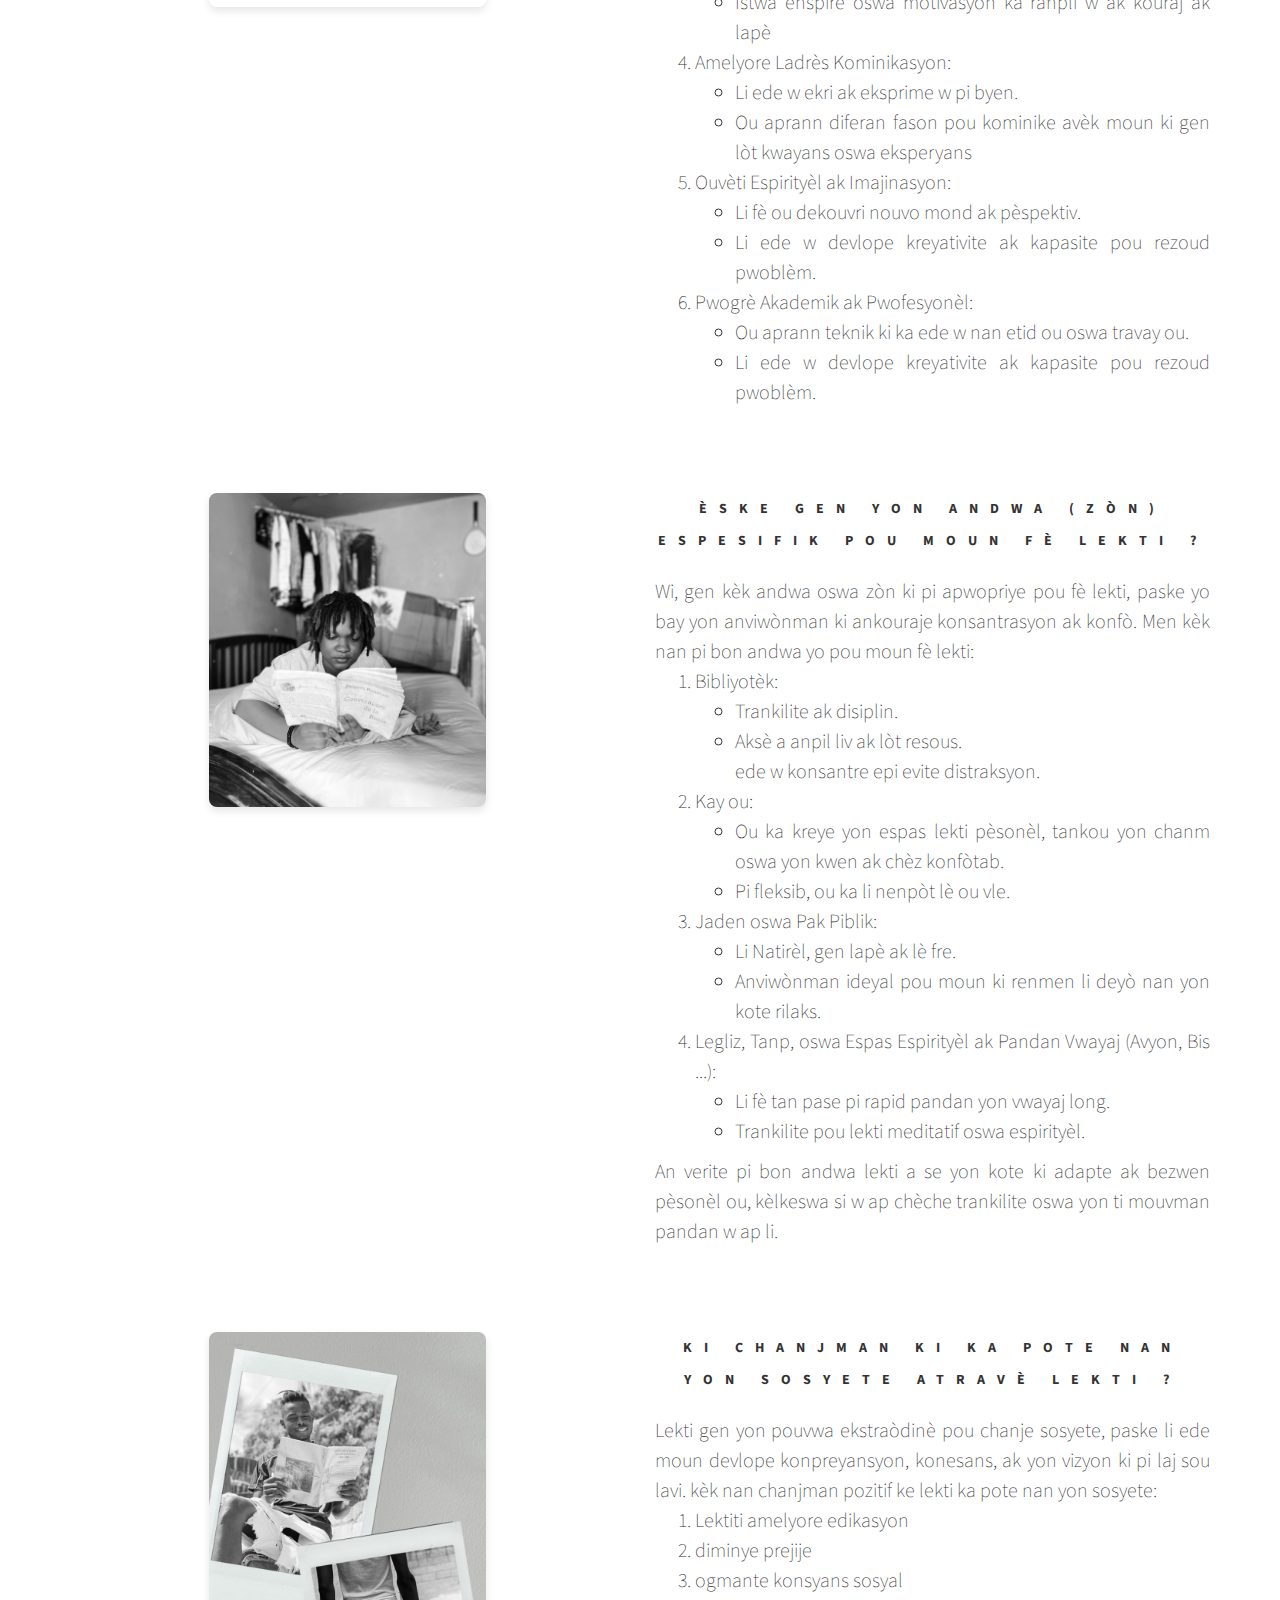
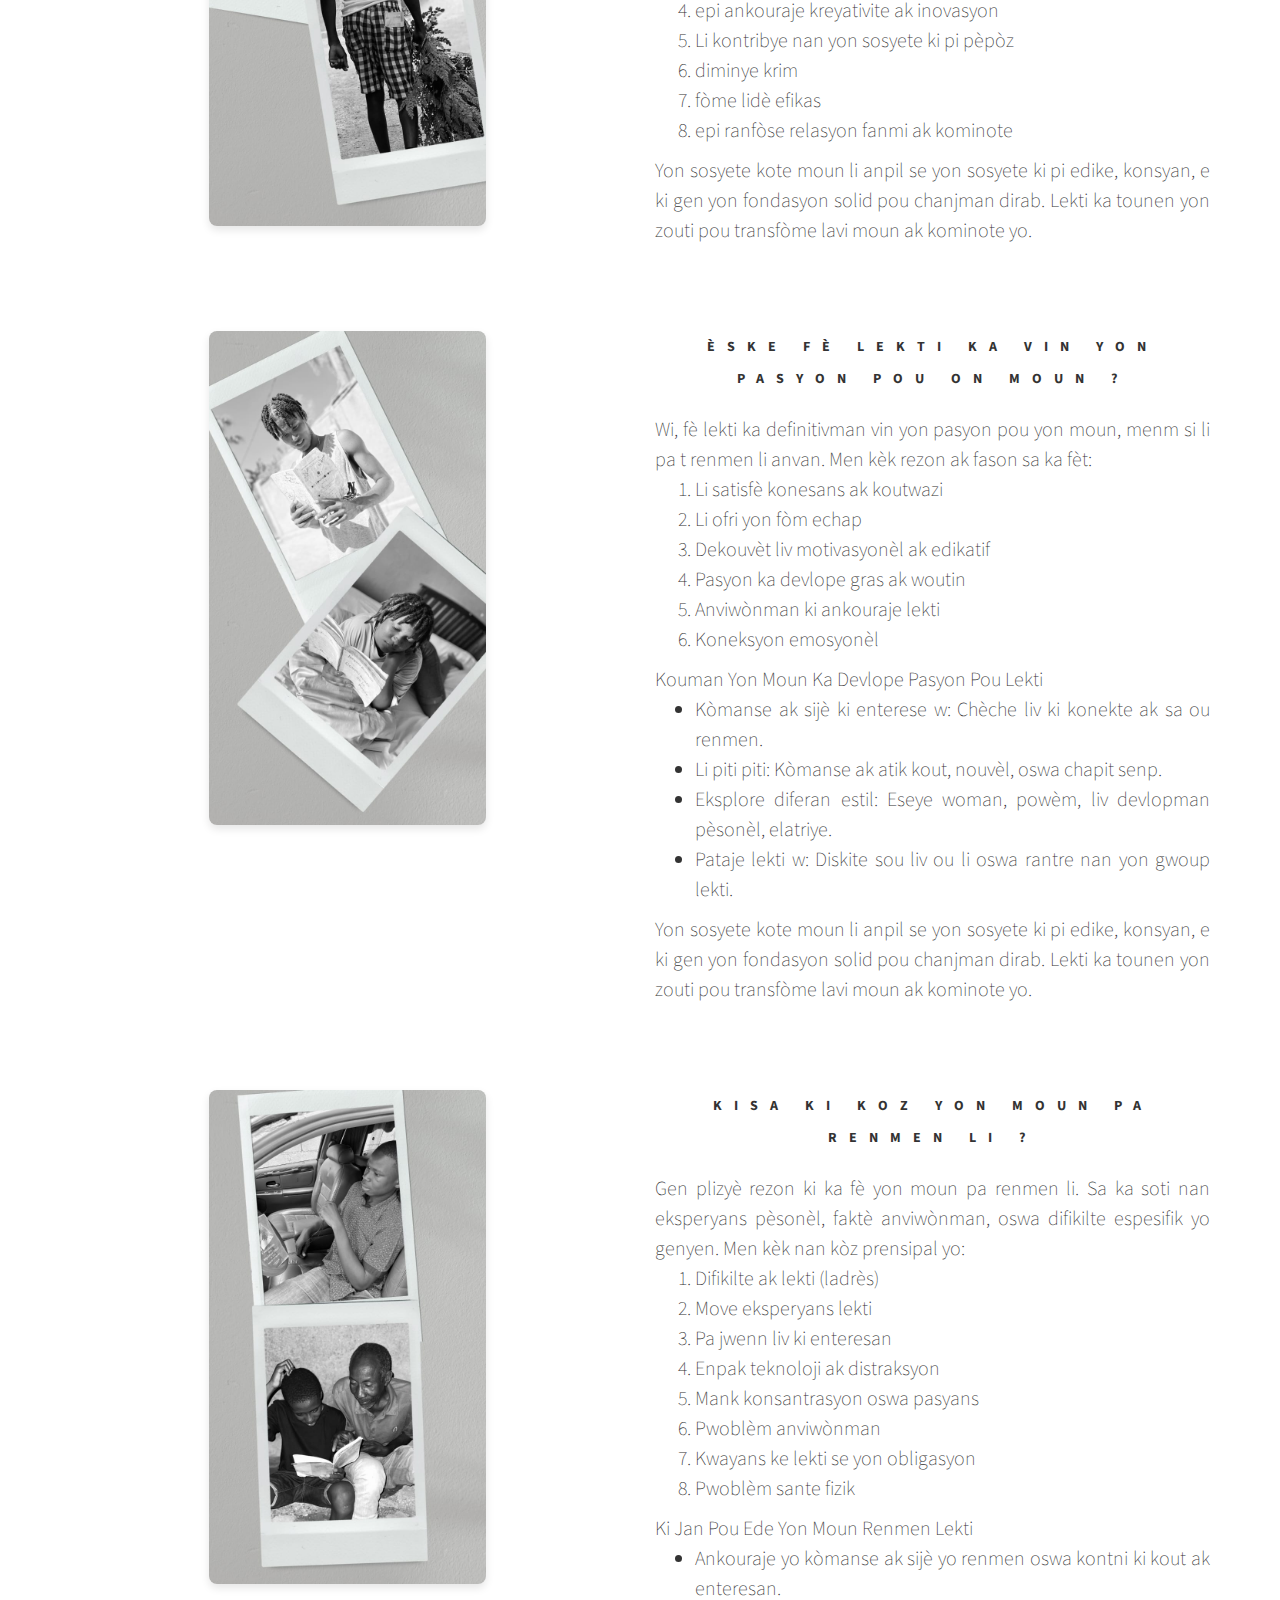
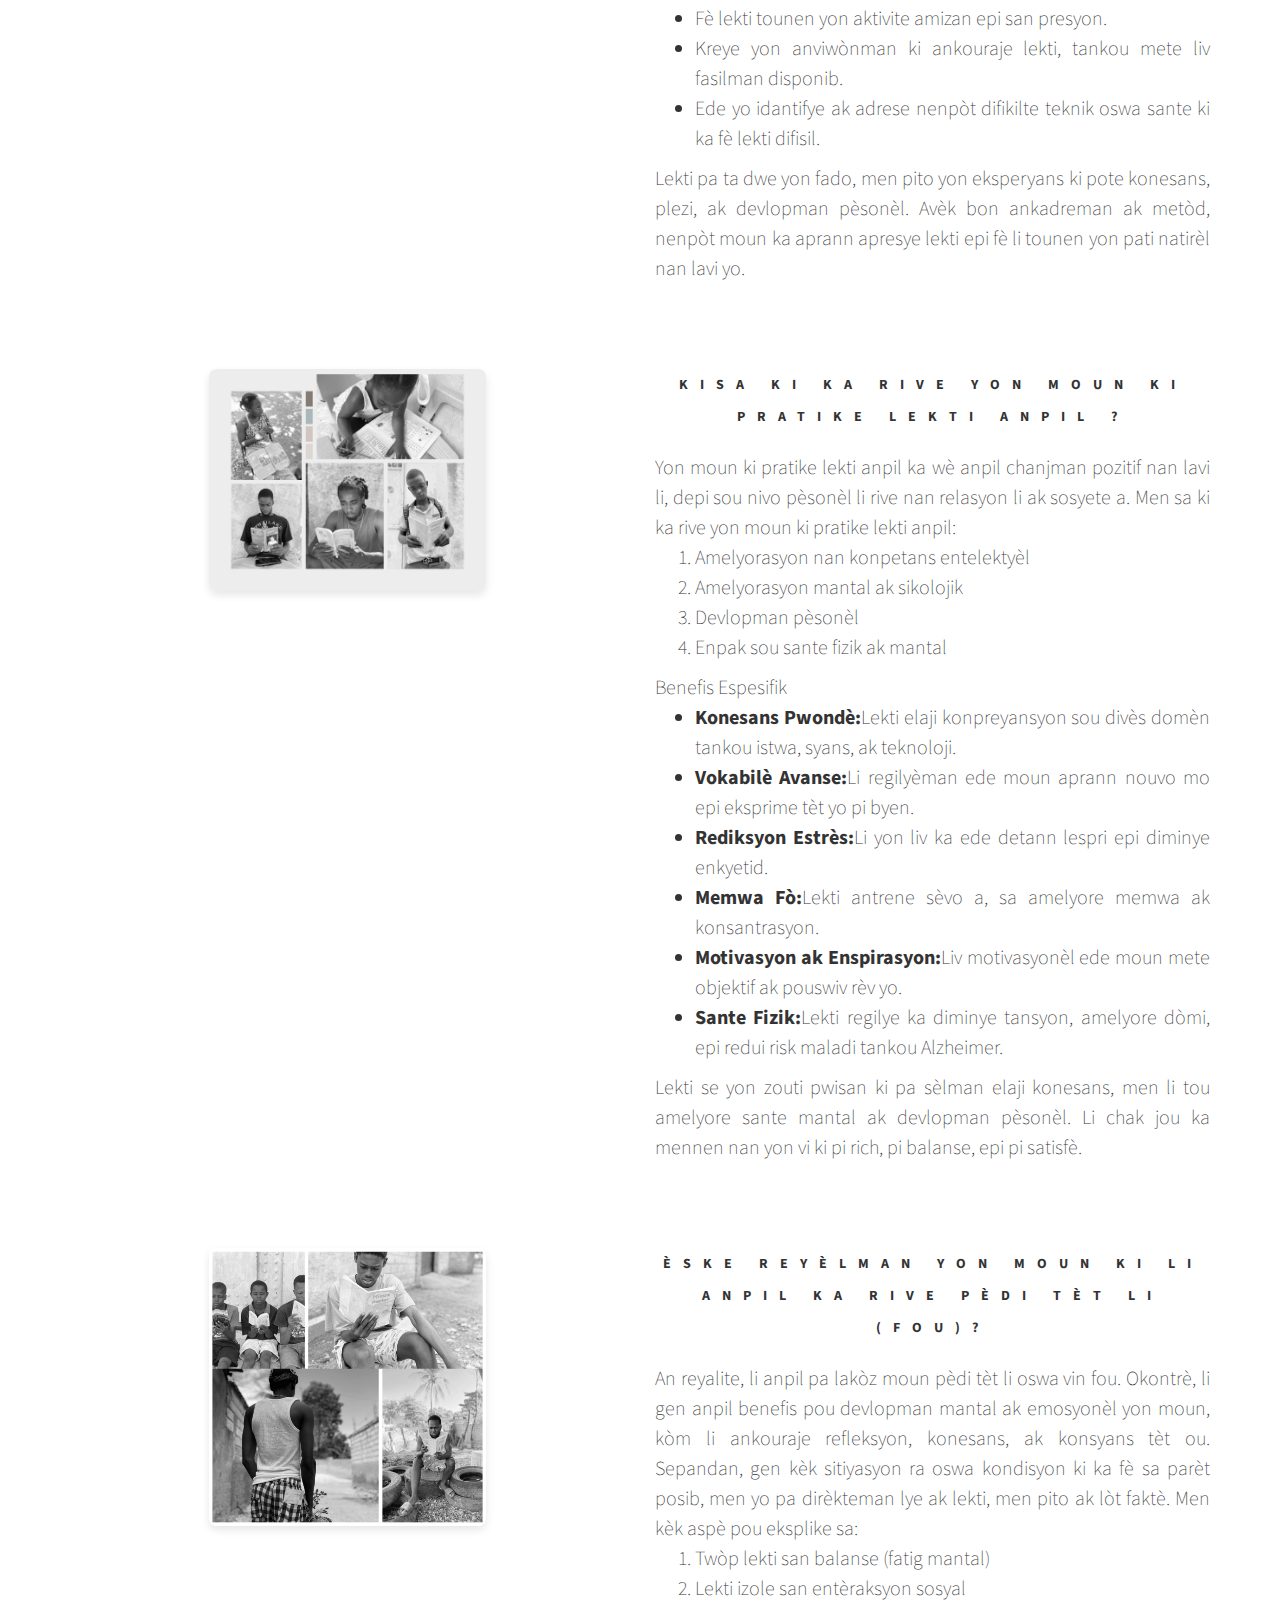
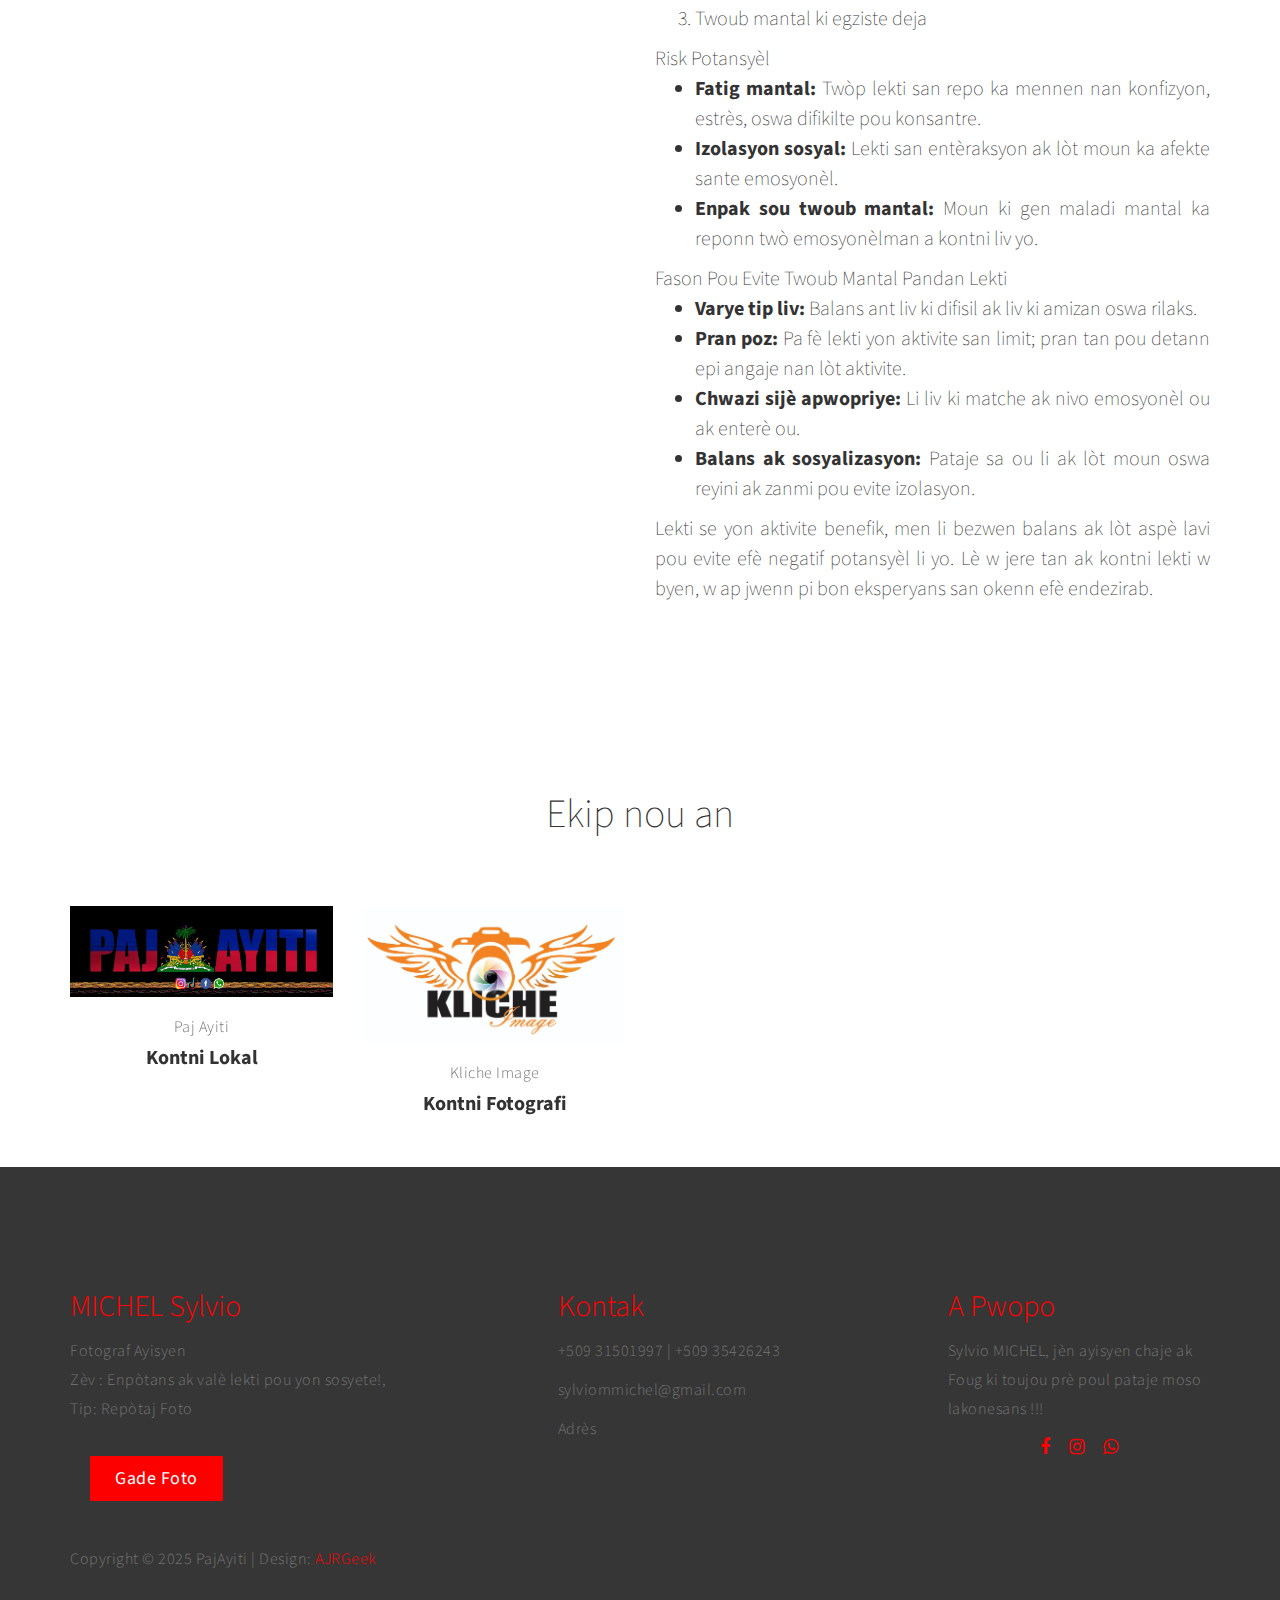
==== commit 24d8a072: "Correction et mise à jour de l'image" ====
--- a/index.html
+++ b/index.html
@@ -262,6 +262,7 @@
                     <div class="about-info">
                          <h3>Èske gen yon andwa (zòn) espesifik pou moun fè lekti ?</h3>
                          <h1>
+                              Wi, gen kèk andwa oswa zòn ki pi apwopriye pou fè lekti, paske yo bay yon anviwònman ki ankouraje konsantrasyon ak konfò. Men kèk nan pi bon andwa yo pou moun fè lekti:
                               <ol>
                                    <li>
                                         Bibliyotèk:
@@ -283,12 +284,12 @@
                                    <li>
                                         Jaden oswa Pak Piblik:
                                         <ul>
-                                             <li>LNatirèl, lapè, ak lè fre.</li>
+                                             <li>Li Natirèl, gen lapè ak lè fre.</li>
                                              <li>Anviwònman ideyal pou moun ki renmen li deyò nan yon kote rilaks.</li>   
                                         </ul>
                                    </li>
                                    <li>
-                                        Legliz, Tanp, oswa Espas Espirityèl ak Pandan Vwayaj (Avyon, Bus ...):
+                                        Legliz, Tanp, oswa Espas Espirityèl ak Pandan Vwayaj (Avyon, Bis ...):
                                         <ul>
                                              <li>Li fè tan pase pi rapid pandan yon vwayaj long.</li>
                                              <li>Trankilite pou lekti meditatif oswa espirityèl.</li>   
@@ -452,12 +453,12 @@
                          </ol>
                          Benefis Espesifik
                          <ul>
-                              <li><strong>Konesans Pwondè:</strong> Lekti elaji konpreyansyon sou divès domèn tankou istwa, syans, ak teknoloji.</li>
-                              <li><strong>Vokabilè Avanse:</strong> Li regilyèman ede moun aprann nouvo mo epi eksprime tèt yo pi byen.</li>
-                              <li><strong>Rediksyon Estrès:</strong> Li yon liv ka ede detann lespri epi diminye enkyetid.</li>
-                              <li><strong>Memwa Fò:</strong> Lekti antrene sèvo a, sa amelyore memwa ak konsantrasyon.</li>
-                              <li><strong>Motivasyon ak Enspirasyon:</strong> Liv motivasyonèl ede moun mete objektif ak pouswiv rèv yo.</li>
-                              <li><strong>Sante Fizik:</strong> Lekti regilye ka diminye tansyon, amelyore dòmi, epi redui risk maladi tankou Alzheimer.</li>
+                              <li><strong>Konesans Pwondè:</strong>Lekti elaji konpreyansyon sou divès domèn tankou istwa, syans, ak teknoloji.</li>
+                              <li><strong>Vokabilè Avanse:</strong>Li regilyèman ede moun aprann nouvo mo epi eksprime tèt yo pi byen.</li>
+                              <li><strong>Rediksyon Estrès:</strong>Li yon liv ka ede detann lespri epi diminye enkyetid.</li>
+                              <li><strong>Memwa Fò:</strong>Lekti antrene sèvo a, sa amelyore memwa ak konsantrasyon.</li>
+                              <li><strong>Motivasyon ak Enspirasyon:</strong>Liv motivasyonèl ede moun mete objektif ak pouswiv rèv yo.</li>
+                              <li><strong>Sante Fizik:</strong>Lekti regilye ka diminye tansyon, amelyore dòmi, epi redui risk maladi tankou Alzheimer.</li>
                          </ul>
      
                          Lekti se yon zouti pwisan ki pa sèlman elaji konesans, men li tou amelyore sante mantal ak devlopman pèsonèl. 
--- a/css/tooplate-style.css
+++ b/css/tooplate-style.css
@@ -0,0 +1,633 @@
+
+@import url('https://fonts.googleapis.com/css?family=Source+Sans+Pro:200,300,400,700');
+
+body {
+  background: #ffffff;
+  font-family: 'Source Sans Pro', sans-serif;
+  overflow-x: hidden;
+}
+
+html, body {
+  width: 100%;
+  height: 100%;
+}
+
+/*---------------------------------------
+  TYPOGRAPHY              
+-----------------------------------------*/
+
+h1,h2,h3,h4,h5,h6 {
+  font-weight: 300;
+}
+
+h1 {
+  font-size: 40px;
+  font-weight: 200;
+  line-height: 50px;
+}
+
+h2 {
+  font-size: 30px;
+  line-height: 40px;
+  margin-top: 0;
+}
+
+h3 {
+  font-size: 20px;
+  font-weight: bold;
+  line-height: 32px;
+}
+
+h4 {
+  color: #505050;
+  font-size: 18px;
+  line-height: 28px;
+}
+
+p {
+  color: #757575;
+  font-size: 16px;
+  font-weight: 300;
+  line-height: 29px;
+  letter-spacing: 0.5px;
+}
+
+
+/*---------------------------------------
+  BUTTONS               
+-----------------------------------------*/
+
+.section-btn {
+  margin: 32px 0 0 0;
+  padding: 0;
+}
+
+.section-btn a,
+.section-btn button {
+  line-height: 45px;
+  -webkit-perspective: 1000px;
+  -moz-perspective: 1000px;
+  perspective: 1000px;
+  color: #ffffff;
+  font-weight: normal;
+  padding: 20px;
+}
+
+.section-btn a span,
+.section-btn button span {
+  position: relative;
+  display: inline-block;
+  font-size: 18px;
+  font-weight: normal;
+  letter-spacing: 0.5px;
+  padding: 0 25px;
+  background: #fc0000;
+  border-radius: 1px;
+  -webkit-transition: -webkit-transform 0.3s;
+  -moz-transition: -moz-transform 0.3s;
+  transition: transform 0.3s;
+  -webkit-transform-origin: 50% 0;
+  -moz-transform-origin: 50% 0;
+  transform-origin: 50% 0;
+  -webkit-transform-style: preserve-3d;
+  -moz-transform-style: preserve-3d;
+  transform-style: preserve-3d;
+}
+
+.csstransforms3d .section-btn a span::before,
+.csstransforms3d .section-btn button span::before {
+  position: absolute;
+  top: 100%;
+  left: 0;
+  width: 100%;
+  height: 100%;
+  background: #000000;
+  border-radius: 1px;
+  color: #ffffff;
+  padding: 0 25px;
+  content: attr(data-hover);
+  -webkit-transition: background 0.3s;
+  -moz-transition: background 0.3s;
+  transition: background 0.3s;
+  -webkit-transform: rotateX(-90deg);
+  -moz-transform: rotateX(-90deg);
+  transform: rotateX(-90deg);
+  -webkit-transform-origin: 50% 0;
+  -moz-transform-origin: 50% 0;
+  transform-origin: 50% 0;
+}
+
+.section-btn a:hover span,
+.section-btn a:focus span,
+
+.section-btn button:hover span,
+.section-btn button:focus span {
+  -webkit-transform: rotateX(90deg) translateY(-22px);
+  -moz-transform: rotateX(90deg) translateY(-22px);
+  transform: rotateX(90deg) translateY(-22px);
+}
+
+.csstransforms3d .section-btn a:hover span::before,
+.csstransforms3d .section-btn a:focus span::before,
+
+.csstransforms3d .section-btn button:hover span::before,
+.csstransforms3d .section-btn button:hover span::before {
+  background: #000000;  
+}
+
+
+/*---------------------------------------
+  GENERAL               
+-----------------------------------------*/
+
+html{
+  -webkit-font-smoothing: antialiased;
+}
+
+a {
+  color: #4dc47d;
+  -webkit-transition: 0.5s;
+  transition: 0.5s;
+}
+
+a:hover, a:active, a:focus {
+  color: #000000;
+  outline: none;
+}
+
+* {
+  -webkit-box-sizing: border-box;
+  box-sizing: border-box;
+}
+
+*:before,
+*:after {
+  -webkit-box-sizing: border-box;
+  box-sizing: border-box;
+}
+
+::-webkit-scrollbar{
+  width: 6px;
+  height: 6px;
+}
+
+::-webkit-scrollbar-thumb {
+  cursor: pointer;
+  background: #252525;
+}
+
+.section-title {
+  position: relative;
+  padding-bottom: 22px;
+}
+
+.parallax-section {
+  background-attachment: fixed !important;
+  background-size: cover !important;
+}
+
+#about, #project,
+#team, #contact, footer {
+  background: #ffffff;
+}
+
+#about,
+#team, #contact {
+  padding-top: 25px;
+  padding-bottom: 25px;
+  text-align: center;
+}
+
+
+/*---------------------------------------
+  PRE LOADER              
+-----------------------------------------*/
+
+.preloader {
+  position: fixed;
+  top: 0;
+  left: 0;
+  width: 100%;
+  height: 100%;
+  z-index: 99999;
+  display: flex;
+  flex-flow: row nowrap;
+  justify-content: center;
+  align-items: center;
+  background: none repeat scroll 0 0 #ffffff;
+}
+
+.spinner {
+  border: 1px solid transparent;
+  border-radius: 5px;
+  position: relative;
+}
+
+.spinner:before {
+  content: '';
+  box-sizing: border-box;
+  position: absolute;
+  top: 50%;
+  left: 50%;
+  width: 45px;
+  height: 45px;
+  margin-top: -10px;
+  margin-left: -10px;
+  border-radius: 50%;
+  border: 1px solid #959595;
+  border-top-color: #ffffff;
+  animation: spinner .9s linear infinite;
+}
+/*
+@-webkit-keyframes @keyframes spinner {
+  to {transform: rotate(360deg);}
+ 
+}
+   */
+
+@keyframes spinner {
+  to {transform: rotate(360deg);}
+}
+
+
+/*---------------------------------------
+  HOME             
+-----------------------------------------*/
+
+#home {
+  display: -webkit-box;
+  display: -webkit-flex;
+  display: -ms-flexbox;
+  display: flex;
+  -webkit-box-align: center;
+  -webkit-align-items: center;
+  -ms-flex-align: center;
+  align-items: center;
+  height: 100vh;
+  position: relative;
+  padding-top: 10em;
+}
+
+
+#home h1 {
+  color: #ffffff;
+  font-size: 6em;
+  line-height: 1.2em;
+}
+
+#home p {
+  color: rgba(250,250,250,0.7);
+}
+
+#home .overlay {
+  position: absolute;
+  top: 0;
+  right: 0;
+  bottom: 0;
+  left: 0;
+  width: 100%;
+  height: 100%;
+  background-color: rgba(0,0,0,0.75);
+}
+
+
+/*---------------------------------------
+  ABOUT              
+-----------------------------------------*/
+
+#about {
+  padding-bottom: 15px;
+  padding-top: 25px;
+}
+
+.about-info h3 {
+  font-size: 14px;
+  letter-spacing: 12px;
+  text-transform: uppercase;
+  margin: 0;
+}
+
+#about {
+  padding: 4em 0;
+}
+
+.about-image img {
+  border-radius: 8px; /* Coins arrondis */
+  box-shadow: 0 4px 8px rgba(0, 0, 0, 0.1); /* Ombre légère */
+}
+
+.about-info h1 {
+  font-size: 1.2rem; /* Taille du texte adaptée */
+  line-height: 1.8; /* Espacement entre les lignes */
+  text-align: justify; /* Justification du texte */
+}
+
+.about-container {
+  display: flex; /* Aligne les éléments en ligne */
+  align-items: center; /* Centre verticalement */
+  justify-content: space-between; /* Espace égal entre les éléments */
+  gap: 20px; /* Espacement entre l'image et le texte */
+  padding-top: 50px;/* Ajoute un espace autour du conteneur */
+  margin-top: 25px;
+}
+
+.about-image img {
+  max-width: 80%; /* L'image ne dépasse pas son conteneur */
+  height: auto; /* Garde les proportions de l'image */
+  border-radius: 8px; /* Coins arrondis */
+  box-shadow: 0 4px 8px rgba(0, 0, 0, 0.1); /* Ombre légère */
+}
+
+.Collage img{
+  max-width: 80%; /* L'image ne dépasse pas son conteneur */
+  height: auto; /* Garde les proportions de l'image */
+  border-radius: 8px; /* Coins arrondis */
+  box-shadow: 0 4px 8px rgba(0, 0, 0, 0.1); /* Ombre légère */
+}
+
+.about-info {
+  max-width: 600px; /* Limite la largeur du texte */
+  align-items: center;
+}
+
+.about-info h1 {
+  font-size: 2rem; /* Taille du titre */
+  line-height: 1.5; /* Espacement entre les lignes */
+}
+
+.about-info p {
+  font-size: 1rem; /* Taille du texte */
+  line-height: 1.8; /* Espacement entre les lignes */
+  text-align: justify; /* Justifie le texte */
+}
+
+#implus img{
+  max-width: 50%; /* L'image ne dépasse pas son conteneur */
+  height: auto; /* Garde les proportions de l'image */
+  border-radius: 8px; /* Coins arrondis */
+  box-shadow: 0 4px 8px rgba(0, 0, 0, 0.1); /* Ombre légère */
+}
+
+
+/*---------------------------------------
+  PROJECT              
+-----------------------------------------*/
+
+
+
+.project-item {
+  overflow: hidden;
+  position: relative;
+  margin-bottom: 25px;
+  padding: 0;
+  vertical-align: middle;
+  text-align: center;
+}
+
+.project-overlay {
+  background: rgba(0,0,0,0.5);
+  position: absolute;
+  width: 100%;
+  height: 100%;
+  top: 0;
+  right: 0;
+  bottom: 0;
+  left: 0;
+  opacity: 0;
+  -webkit-transition: all ease-in-out 0.4s;
+  transition: all ease-in-out 0.4s;
+}
+
+.project-info {
+  padding: 12em 0;
+}
+
+.project-item img {
+  -webkit-transition: all ease-in-out 0.4s;
+  transition: all ease-in-out 0.4s;
+}
+.project-item:hover img {
+  transform: scale(1.1);
+}
+
+.project-overlay h1 {
+  color: #ffffff;
+  margin: 0;
+}
+.project-overlay h3 {
+  color: #d9d9d9;
+  font-size: 14px;
+  letter-spacing: 0.2px;
+  margin-top: 0;
+}
+
+.project-item:hover .project-overlay {
+  opacity: 1;
+}
+
+
+/*---------------------------------------
+   TEAM             
+-----------------------------------------*/
+
+#team .item {
+  display: block;
+  width: 100%;
+  margin-bottom: 22px;
+}
+
+#team h3,
+#team p {
+  margin: 0;
+}
+
+.team-item {
+  overflow: hidden;
+  position: relative;
+  margin-top: 34px;
+  margin-bottom: 16px;
+}
+
+.team-item img {
+  -webkit-transition: all ease-in-out 0.4s;
+  transition: all ease-in-out 0.4s;
+}
+.team-item:hover img {
+  transform: scale(1.1);
+}
+
+.team-overlay {
+  background: rgba(0,0,0,0.5);
+  opacity: 0;
+  position: absolute;
+  width: 100%;
+  height: 100%;
+  top: 0;
+  left: 0;
+  right: 0;
+  bottom: 0;
+  -webkit-transition: all ease-in-out 0.4s;
+  transition: all ease-in-out 0.4s;
+}
+
+.team-overlay .social-icon {
+  position: relative;
+  top: 45%;
+}
+.team-overlay .social-icon li a {
+  background: #ffffff;
+  color: #191919;
+  width: 35px;
+  height: 35px;
+  line-height: 35px;
+  text-align: center;
+}
+
+.team-item:hover .team-overlay {
+  opacity: 1;
+}
+
+
+/*---------------------------------------
+  FOOTER              
+-----------------------------------------*/
+
+footer {
+  padding-top: 120px;
+  padding-bottom: 120px;
+  background-color: #363636;
+}
+
+footer h4 {
+  padding-top: 12px;
+}
+
+footer a {
+  color: #747474;
+}
+
+footer .copyright-text {
+  padding-top: 42px;
+}
+
+
+/*---------------------------------------
+  SOCIAL ICON             
+-----------------------------------------*/
+
+.social-icon {
+  position: relative;
+  padding: 0;
+  margin: 0;
+  text-align: center;
+}
+
+.social-icon li {
+  display: inline-block;
+  list-style: none;
+}
+
+.social-icon li a {
+  border-radius: 100%;
+  color: #292929;
+  cursor: pointer;
+  font-size: 18px;
+  text-decoration: none;
+  -webkit-transition: all ease-in-out 0.3s;
+  transition: all ease-in-out 0.3s;
+  text-align: center;
+  position: relative;
+  margin: 4px 8px 0 8px;
+}
+
+.social-icon li a:hover {
+  -webkit-transform: scale(1.2);
+  transform: scale(1.2);
+}
+
+
+/*---------------------------------------
+  MOBILE RESPONSIVE              
+-----------------------------------------*/
+
+@media (max-width: 992px) {
+  #home h1 {
+    font-size: 4em;
+    line-height: normal;
+  }
+}
+
+@media (max-width: 980px) {
+  h1 {
+    font-size: 30px;
+    line-height: inherit;
+  }
+
+  #home {
+    padding-top: 0em;
+  }
+
+  #about {
+    padding-top: 120px;
+    padding-bottom: 100px;
+  }
+
+  .project-info {
+    padding: 4em 0;
+  }
+
+  footer {
+    text-align: center;
+  }
+  footer .social-icon {
+    margin-top: 32px;
+  }
+}
+
+@media (max-width: 770px) {
+  #home h1 {
+    font-size: 3.5em;
+  }
+}
+
+@media (max-width: 767px) {
+  .custom-navbar {
+    padding: 10px 0;
+  }
+  .custom-navbar .nav li a {
+    display: inline-block;
+    line-height: 15px;
+    margin-bottom: 0;
+  }
+  .custom-navbar .nav li:last-child a {
+    margin-bottom: 5px;
+  }
+
+  .project-info {
+    padding: 10em 0;
+  }
+
+  .footer-info {
+    padding: 22px 0 22px 0;
+  }
+}
+
+
+@media (max-width: 580px) {
+  h1 {
+    font-size: 26px;
+  }
+
+  #home {
+    height: 100vh;
+  }
+
+  .about-info h3 {
+    font-size: 12px;
+    letter-spacing: 6px;
+  }
+
+  .project-info {
+    padding: 5em 0;
+  }
+}